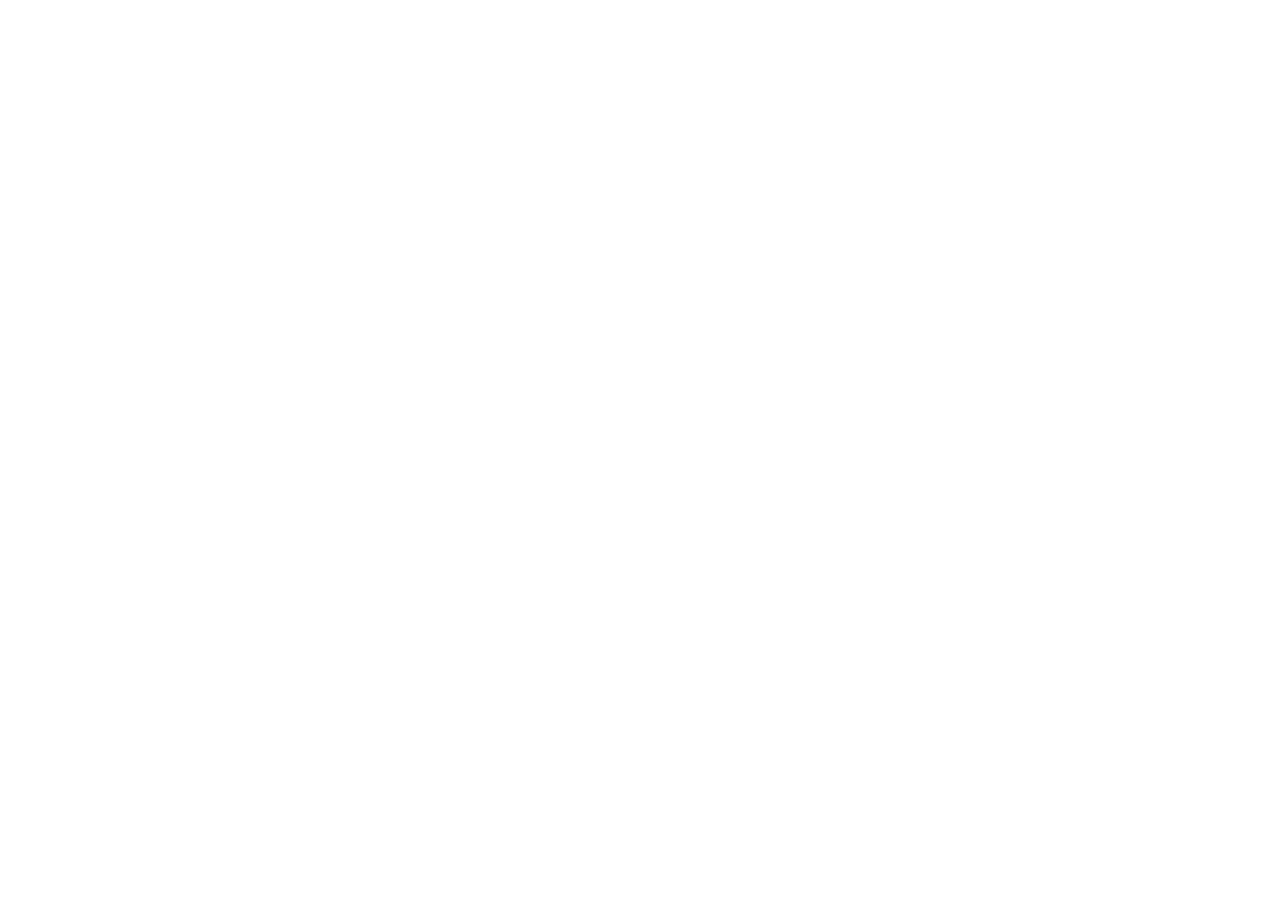
==== nosotros.html @ 4976a58a "update nostros.html" ====
<!DOCTYPE html>
<html lang="es">
<head>
    <meta charset="UTF-8">
    <meta name="viewport" content="width=device-width, initial-scale=1.0">
    <title id="Quienes_somos">Quiénes somos</title>
    <link rel="stylesheet" href="CSS/styleRuta.css">
</head>

</html>
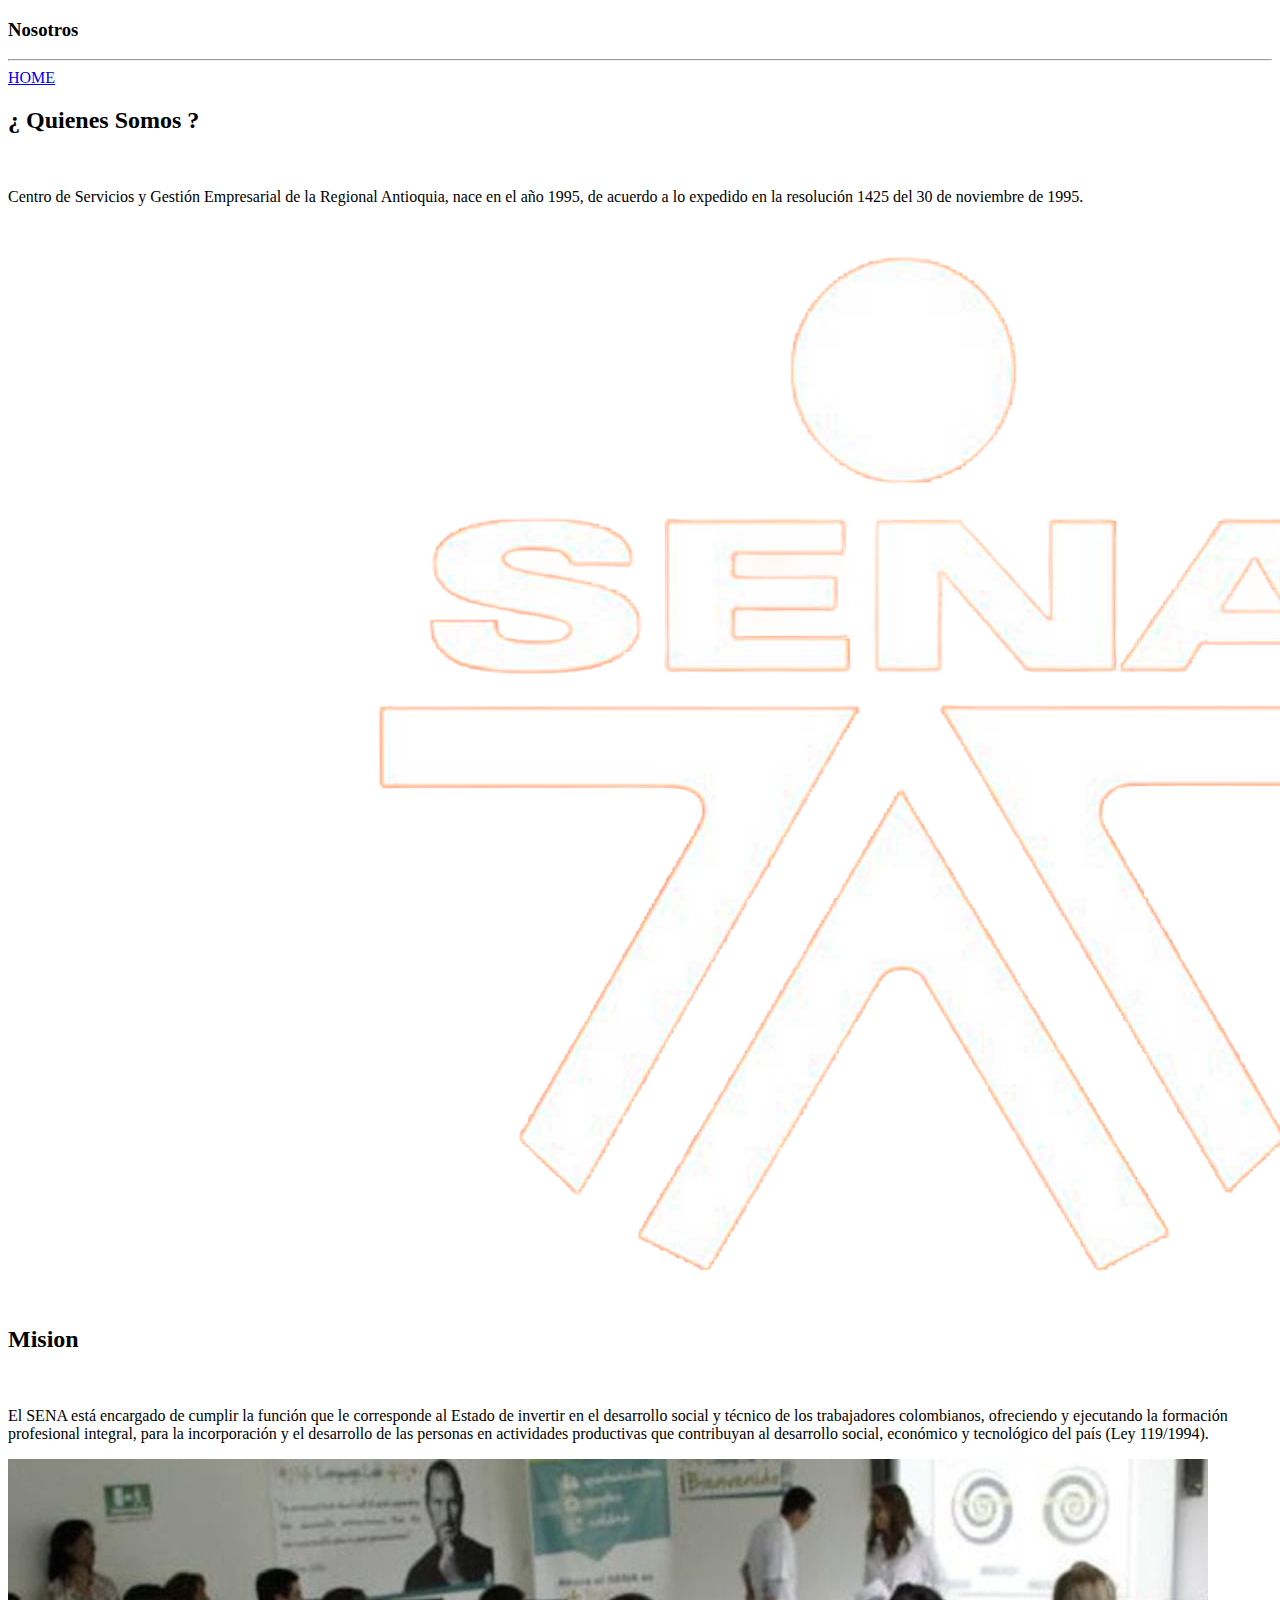
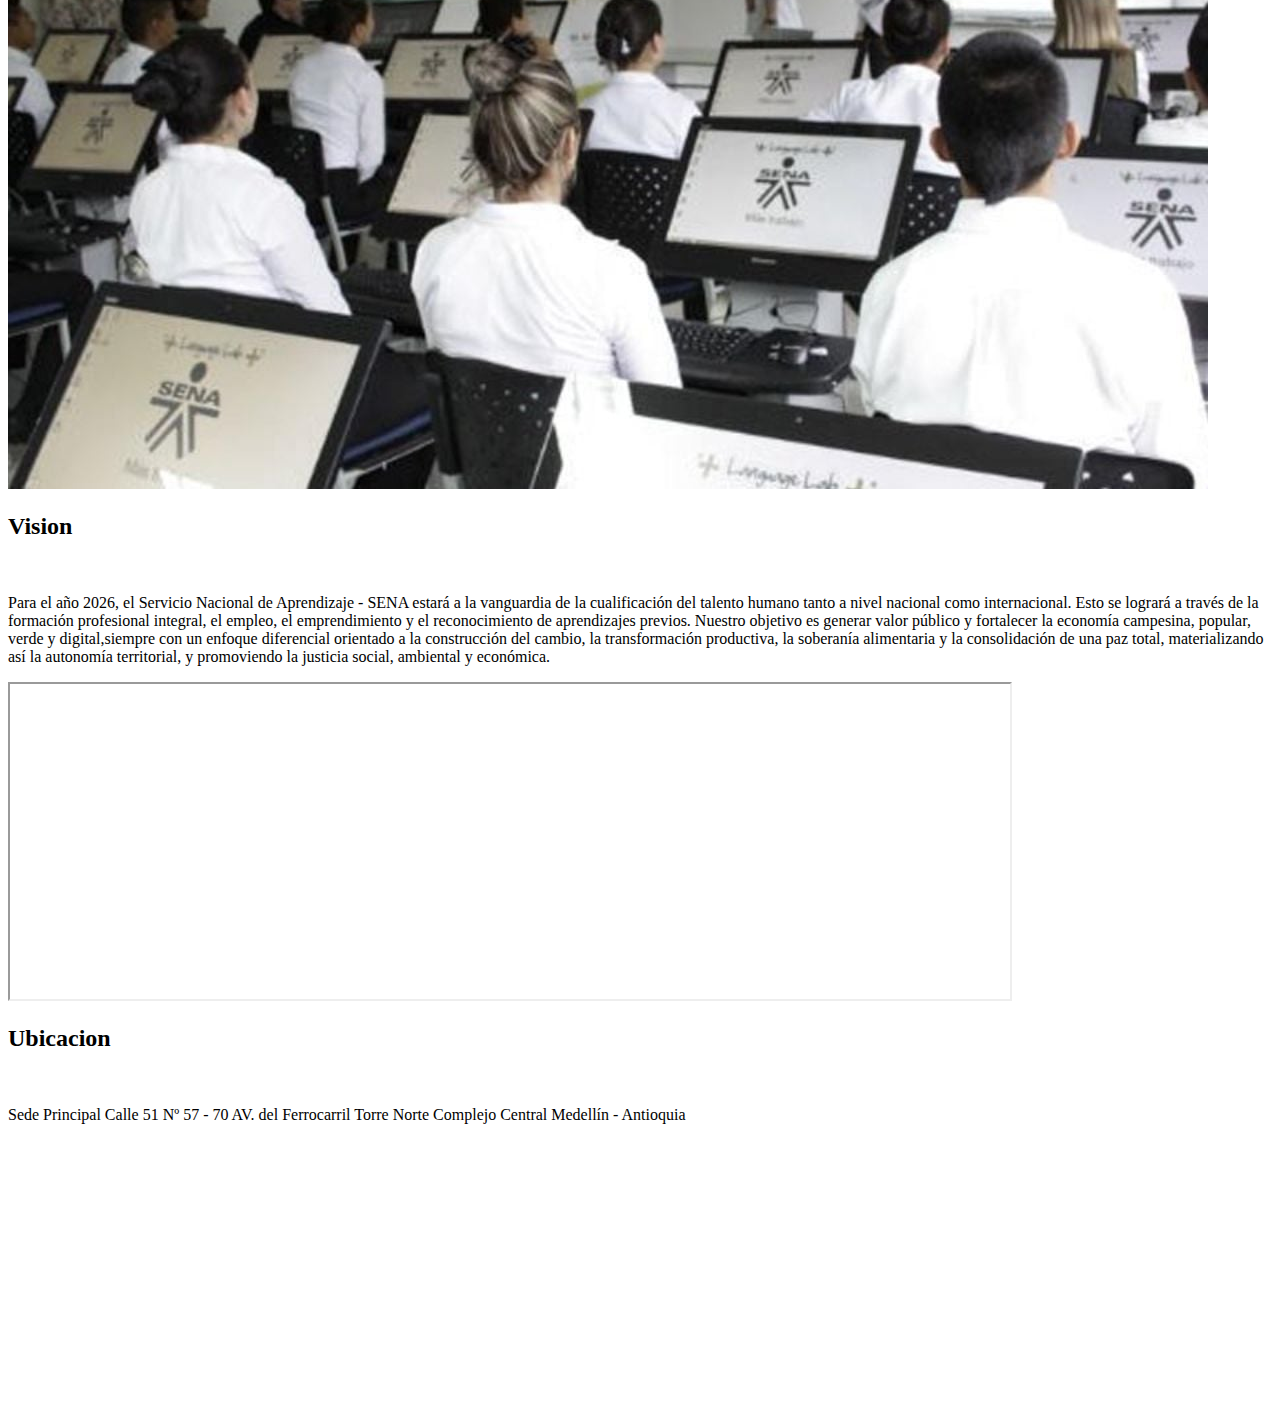
==== commit 757edc29: "update1 nosotros.html" ====
--- a/nosotros.html
+++ b/nosotros.html
@@ -6,5 +6,69 @@
     <title id="Quienes_somos">Quiénes somos</title>
     <link rel="stylesheet" href="CSS/styleRuta.css">
 </head>
-
+<body class="nosotrosbody">
+  <h3 class="nosotros">Nosotros</h3><hr class="raya2">
+  <a class="botonmenu" href="index.html" target="_parent"
+      title="Regresar al inicio">HOME</a>
+  <section class="boxnosotros">
+      <h2 class="titleBoxnosotros">¿ Quienes Somos ?</h2>
+      <br>
+      <p class="txtboxnosotros">Centro de Servicios y Gestión Empresarial
+          de la Regional
+          Antioquia, nace en el año 1995, de acuerdo a lo expedido en la
+          resolución 1425 del 30 de noviembre de 1995.</p>
+      <div class="sen1"><img
+              src="Imagenes/nosotros1.png"
+              alt></div>
+  </section>
+  <section class="boxmision">
+      <h2 class="titleBoxmision">Mision</h2>
+      <br>
+      <p class="txtboxmision">El SENA está encargado de cumplir la función
+          que le corresponde al Estado de invertir en el desarrollo social
+          y técnico de los trabajadores colombianos, ofreciendo y
+          ejecutando la formación profesional integral, para la
+          incorporación y el desarrollo de las personas en actividades
+          productivas que contribuyan al desarrollo social, económico y
+          tecnológico del país (Ley 119/1994).</p>
+      <div class="sen"><img src="Imagenes/nosotros2.jpg" alt></div>
+  </section>
+  <section class="boxvision">
+      <h2 class="titleBoxvision">Vision</h2>
+      <br>
+      <p class="txtboxvision">Para el año 2026, el Servicio Nacional de
+          Aprendizaje - SENA estará a la vanguardia de la cualificación
+          del talento humano tanto a nivel nacional como internacional.
+          Esto se logrará a través de la formación profesional integral,
+          el empleo, el emprendimiento y el reconocimiento de aprendizajes
+          previos. Nuestro objetivo es generar valor público y fortalecer
+          la economía campesina, popular, verde y digital,siempre con un
+          enfoque diferencial orientado a la construcción del cambio, la
+          transformación productiva, la soberanía alimentaria y la
+          consolidación de una paz total, materializando así la autonomía
+          territorial, y promoviendo la justicia social, ambiental y
+          económica.</p>
+  </section>
+  <div class="videoEnfoque">
+      <iframe width="1000" height="315"
+          src="https://www.youtube.com/embed/Vyw7l5ptUrU?si=J0W-dRyd3udkK3uJ"
+          title="YouTube video player"
+          allow="accelerometer; autoplay; clipboard-write; encrypted-media; gyroscope; picture-in-picture; web-share"
+          referrerpolicy="strict-origin-when-cross-origin"
+          allowfullscreen></iframe>
+  </div>
+  <section class="boxubicacion">
+      <h2 class="titleBoxubicacion">Ubicacion</h2>
+      <br>
+      <p class="txtboxubicacion">Sede Principal
+          Calle 51 Nº 57 - 70 AV. del Ferrocarril
+          Torre Norte Complejo Central
+          Medellín - Antioquia</p>
+      <div class="map"><iframe
+              src="https://www.google.com/maps/embed?pb=!1m18!1m12!1m3!1d3966.0639813078437!2d-75.5746813!3d6.2553016!2m3!1f0!2f0!3f0!3m2!1i1024!2i768!4f13.1!3m3!1m2!1s0x8e44290273129325%3A0x6687d0d29c14ce12!2sCentro%20De%20Servicios%20y%20Gesti%C3%B3n%20Empresarial%20-%20Complejo%20Central%20-%20SENA!5e0!3m2!1ses!2sco!4v1740255830556!5m2!1ses!2sco"
+              width="600" height="250" style="border:0;" allowfullscreen
+              loading="lazy"
+              referrerpolicy="no-referrer-when-downgrade"></iframe></div>
+  </section>
+</body>
 </html>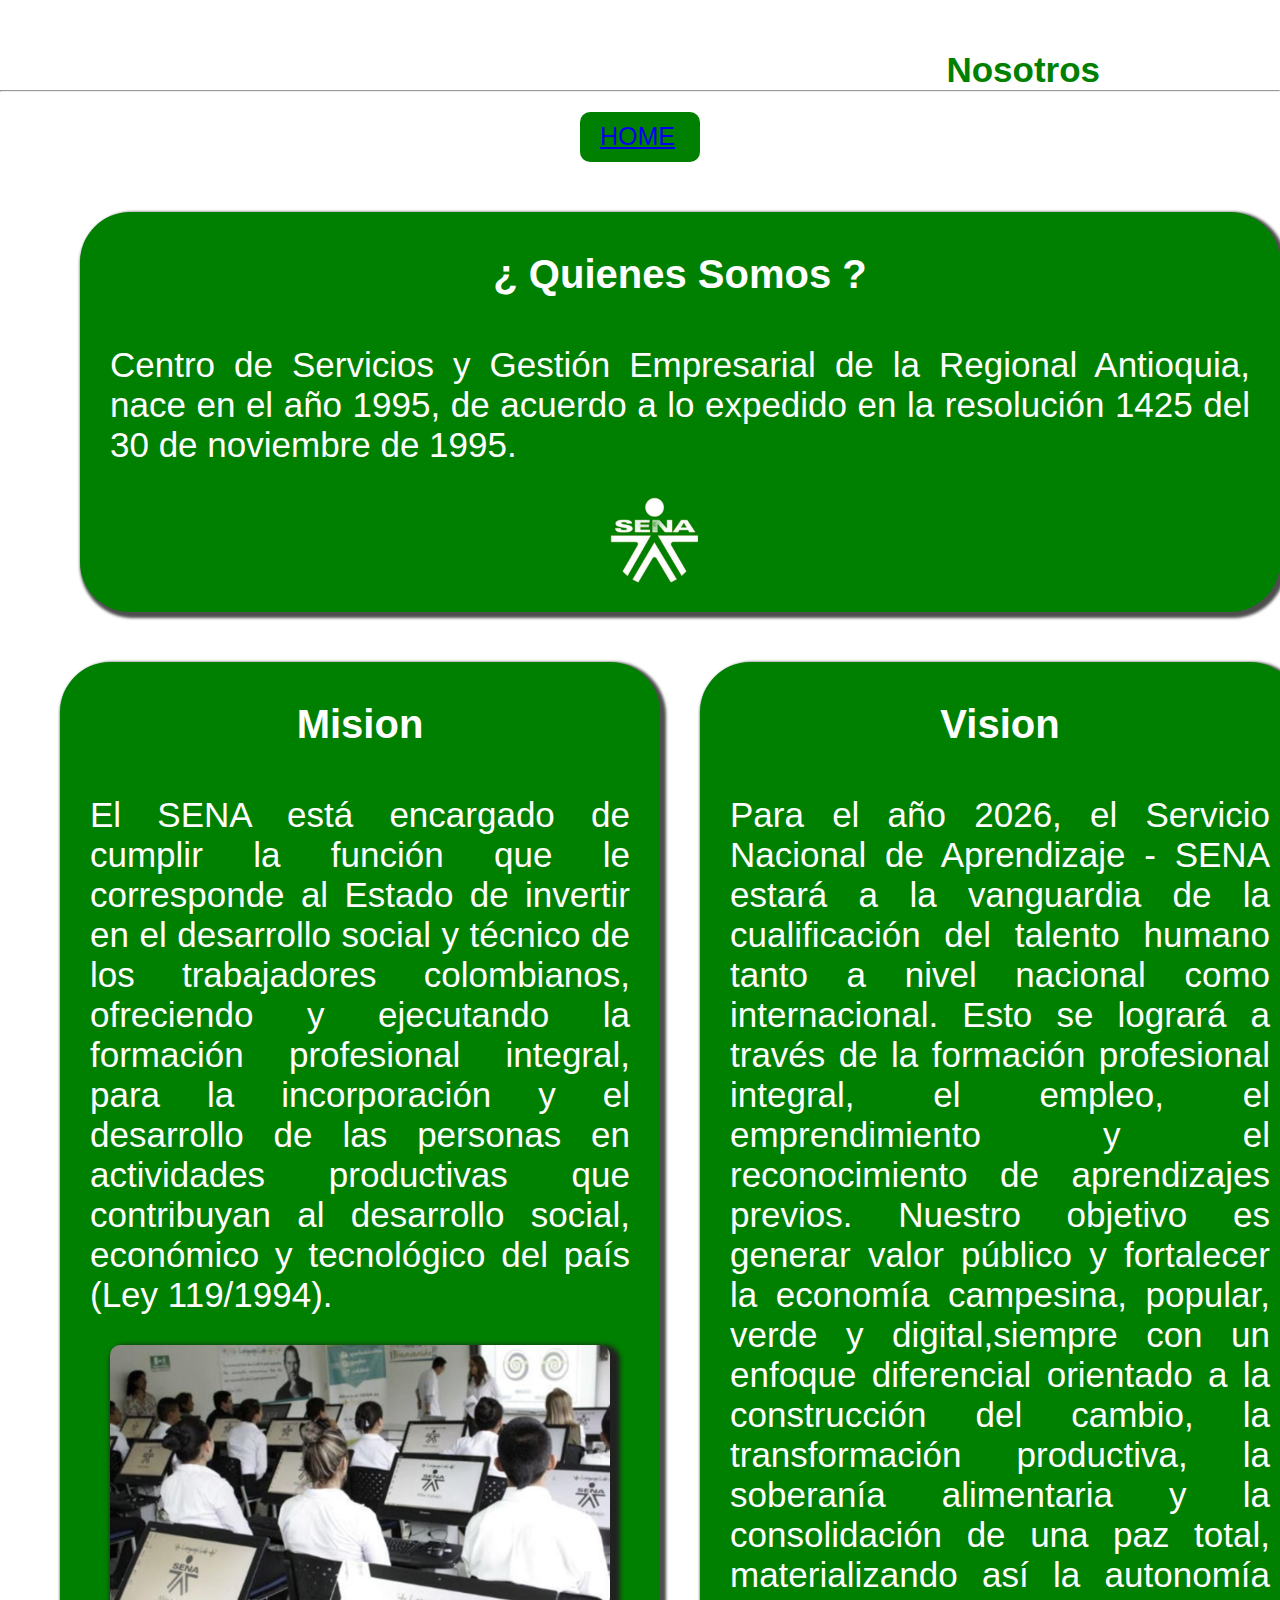
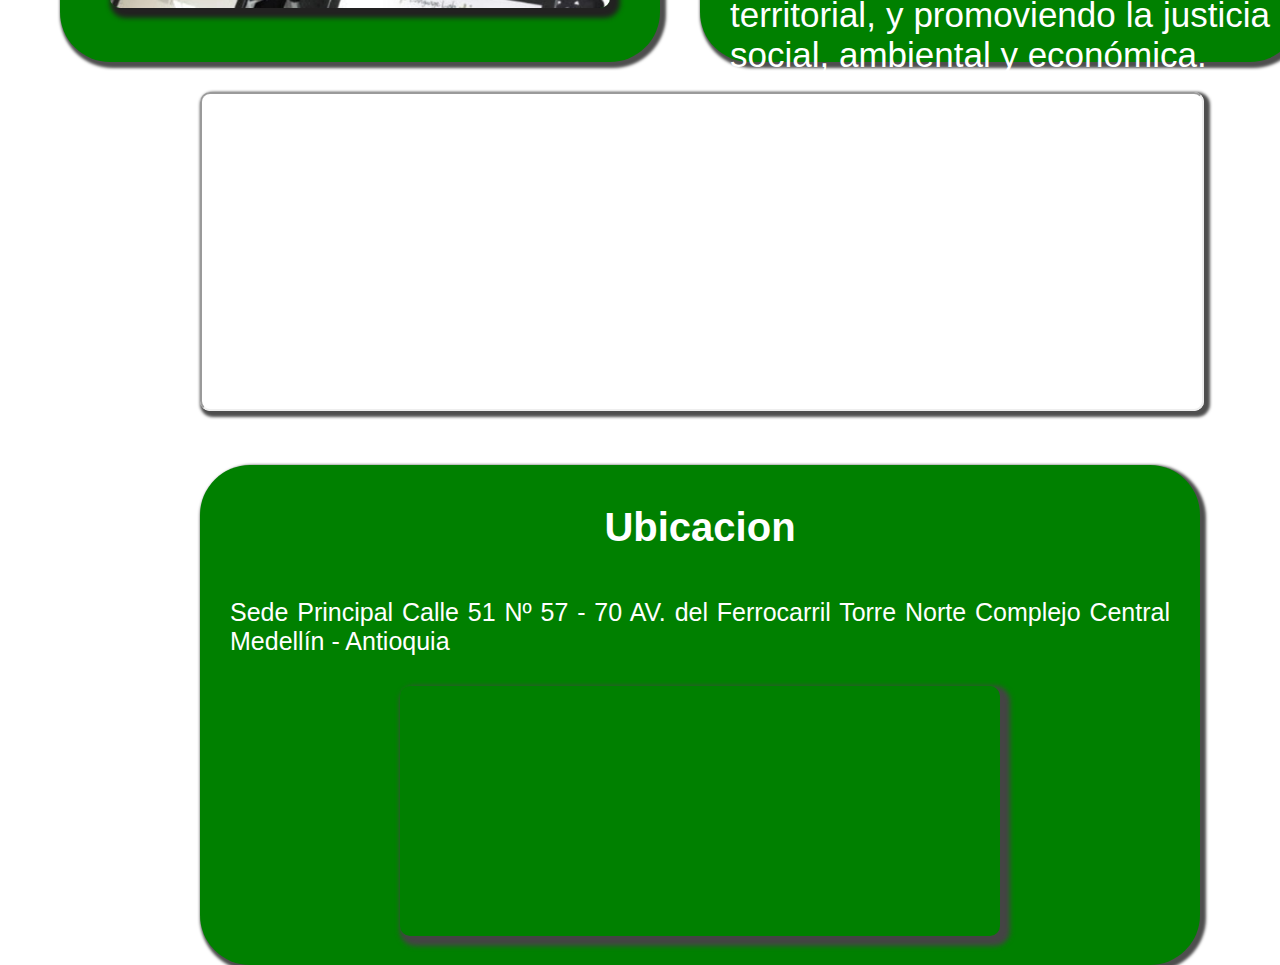
==== commit 5fd85aeb: "cambio de ruta de css" ====
--- a/nosotros.html
+++ b/nosotros.html
@@ -4,7 +4,7 @@
     <meta charset="UTF-8">
     <meta name="viewport" content="width=device-width, initial-scale=1.0">
     <title id="Quienes_somos">Quiénes somos</title>
-    <link rel="stylesheet" href="CSS/styleRuta.css">
+    <link rel="stylesheet" href="CSS/stylecesge.css">
 </head>
 <body class="nosotrosbody">
   <h3 class="nosotros">Nosotros</h3><hr class="raya2">
--- a/CSS/stylecesge.css
+++ b/CSS/stylecesge.css
@@ -0,0 +1,205 @@
+*{margin: 0;
+    padding: 0;
+}
+
+/*  Apertura nosotros para pagina NOSOTROS */
+
+.nosotrosbody{background-color:rgb(255, 255, 255);
+    position: relative;
+
+}
+
+.botonmenu{display: block;
+           width:80px;
+           height: 30px;
+           background-color: green;
+           border-radius: 10px;
+           padding: 10px 20px;
+           display: flex;
+           margin-left: auto;
+           margin-right: auto;
+           margin-top: 20px;
+           font-family: sans-serif; 
+           font-size: 25px;        
+}
+.botonmenu:hover{
+    background-color: orange;
+    box-shadow: 0px 15px 37px #000000; 
+}
+
+.boxnosotros{width: 1200px;
+             height: 400px;
+             background-color: green;
+             margin-top: 50px;
+             margin-left: 80px;
+             border-radius: 50px;
+             box-shadow: 3px 3px 3px 3px #4e4e4e;
+}
+
+.boxnosotros:hover{
+    transform: scale(1.0);
+    box-shadow: 0px 15px 37px #000000;  
+}
+
+.txtboxnosotros{font-family:'Gill Sans', 'Gill Sans MT', Calibri, 'Trebuchet MS', sans-serif;
+              font-size: 35px;
+              color: rgb(255, 255, 255);
+              text-align: justify;
+              margin: 30px;                      
+}
+
+.titleBoxnosotros{font-family:sans-serif;
+                 font-size: 40px;
+                 color:rgb(255, 255, 255);
+                 text-align:center;
+                 padding-top:40px;
+                                
+}
+
+.nosotros{font-family: sans-serif;
+         font-size: 35px;
+         text-align: right;
+         margin-right: 180px;
+         color: green;
+         margin-top: 50px;
+
+}
+.sen1 img{width: 150px;
+    margin-left: 500px;
+
+}
+.boxmision{width: 600px;
+    height: 1000px;
+    background-color: green;
+    margin-top: 50px;
+    margin-left: 60px;
+    border-radius: 50px;
+    box-shadow: 3px 3px 3px 3px #4e4e4e;
+}
+.boxmision:hover{
+    transform: scale(1.0);
+    box-shadow: 0px 15px 37px #000000;  
+}
+
+.txtboxmision{font-family:'Gill Sans', 'Gill Sans MT', Calibri, 'Trebuchet MS', sans-serif;
+              font-size: 35px;
+              color: rgb(255, 255, 255);
+              text-align: justify;
+              margin: 30px;                      
+}
+
+.titleBoxmision{font-family:sans-serif;
+                 font-size: 40px;
+                 color:rgb(255, 255, 255);
+                 text-align:center;
+                 padding-top:40px;
+                                
+}
+
+.mision{font-family: sans-serif;
+         font-size: 35px;
+         text-align: right;
+         margin-right: 180px;
+         color: antiquewhite;
+         margin-top: 50px;
+
+}
+.sen img{width: 500px;
+    margin-left: 50px;
+    border-radius: 10px 10px 10px 10px ;
+    box-shadow: 5px 5px 5px 5px  #222121;
+}
+.boxvision{width: 600px;
+    height: 1000px;
+    background-color: green;
+    margin-top: -1000px;
+    margin-left: 700px;
+    border-radius: 50px;
+    box-shadow: 3px 3px 3px 3px #4e4e4e;
+}
+.boxvision:hover{
+    transform: scale(1.0);
+    box-shadow: 0px 15px 37px #000000;  
+}
+
+.txtboxvision{font-family:'Gill Sans', 'Gill Sans MT', Calibri, 'Trebuchet MS', sans-serif;
+              font-size: 35px;
+              color: rgb(255, 255, 255);
+              text-align: justify;
+              margin: 30px;                      
+}
+
+.titleBoxvision{font-family:sans-serif;
+                 font-size: 40px;
+                 color:rgb(255, 255, 255);
+                 text-align:center;
+                 padding-top:40px;
+                                
+}
+
+.vision{font-family: sans-serif;
+         font-size: 35px;
+         text-align: right;
+         margin-right: 180px;
+         color: antiquewhite;
+         margin-top: 50px;
+
+}
+.boxubicacion{width: 1000px;
+    height: 500px;
+    background-color: green;
+    margin-top: 50px;
+    margin-left: 200px;
+    border-radius: 50px;
+    box-shadow: 3px 3px 3px 3px #4e4e4e;
+}
+
+.boxubicacion:hover{
+transform: scale(1.0);
+box-shadow: 0px 15px 37px #000000;  
+}
+
+.txtboxubicacion{font-family:'Gill Sans', 'Gill Sans MT', Calibri, 'Trebuchet MS', sans-serif;
+     font-size: 25px;
+     color: rgb(255, 255, 255);
+     text-align: justify;
+     margin: 30px;                      
+}
+
+.titleBoxubicacion{font-family:sans-serif;
+        font-size: 40px;
+        color:rgb(255, 255, 255);
+        text-align:center;
+        padding-top:40px;
+                       
+}
+
+.map{
+   margin-left: 200px;
+}
+.map iframe{
+    border-radius: 10px 10px 10px 10px;
+    box-shadow:  5px 5px 5px 5px rgb(68, 68, 68);
+}
+.videoEnfoque{border-radius: 30px;
+            margin-top: 30px;
+            margin-left: 200px;
+}
+.videoEnfoque iframe{
+    border-radius: 10px 10px 10px 10px;
+    box-shadow: 3px 3px 3px 3px #4e4e4e;
+}
+
+.videoEnfoque iframe:hover{
+    transform: scale(1.0);
+    box-shadow: 0px 15px 37px #000000;  
+}
+.pieVideoEnfoque{color: aliceblue;
+                 margin-bottom: 50px;
+                 font-size: 20px;
+                
+}
+
+/* cierre estilo de pagina Nostros */
+
+/* ------------------------------------------------------------------------------- */
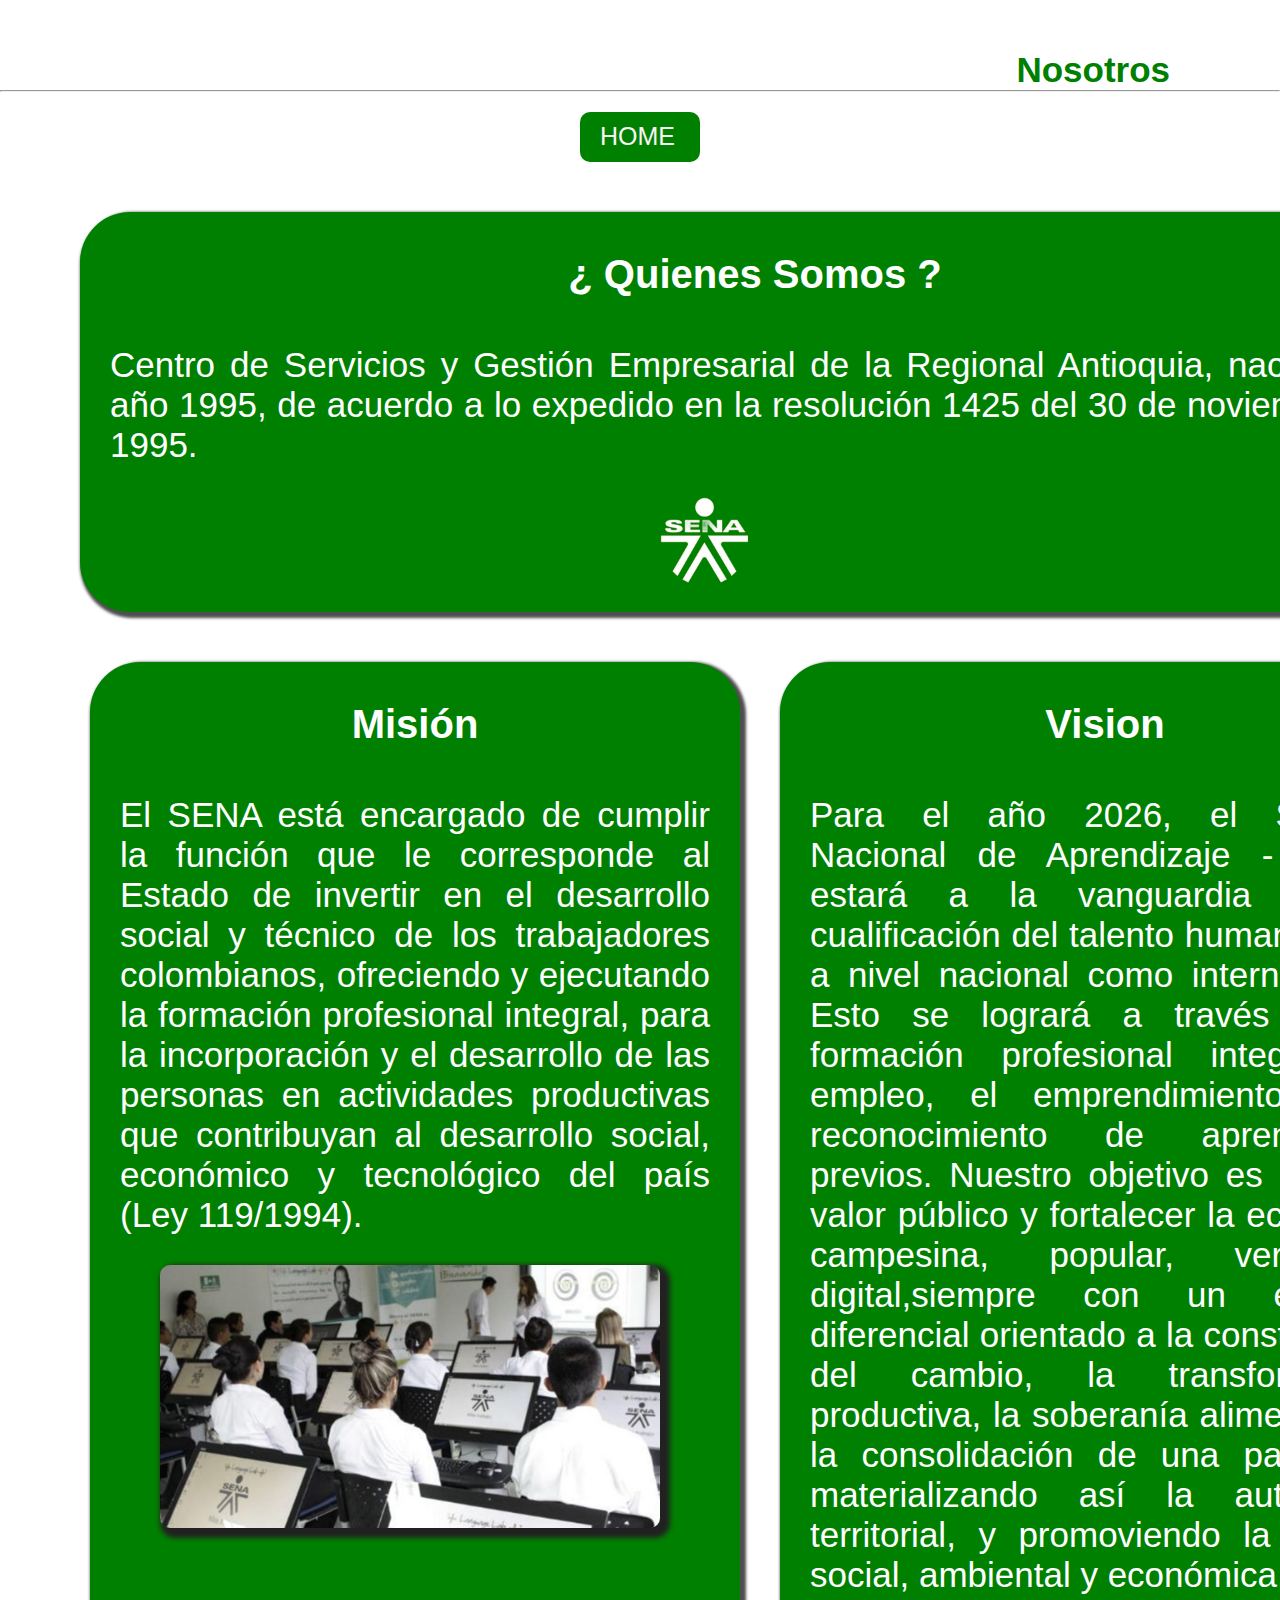
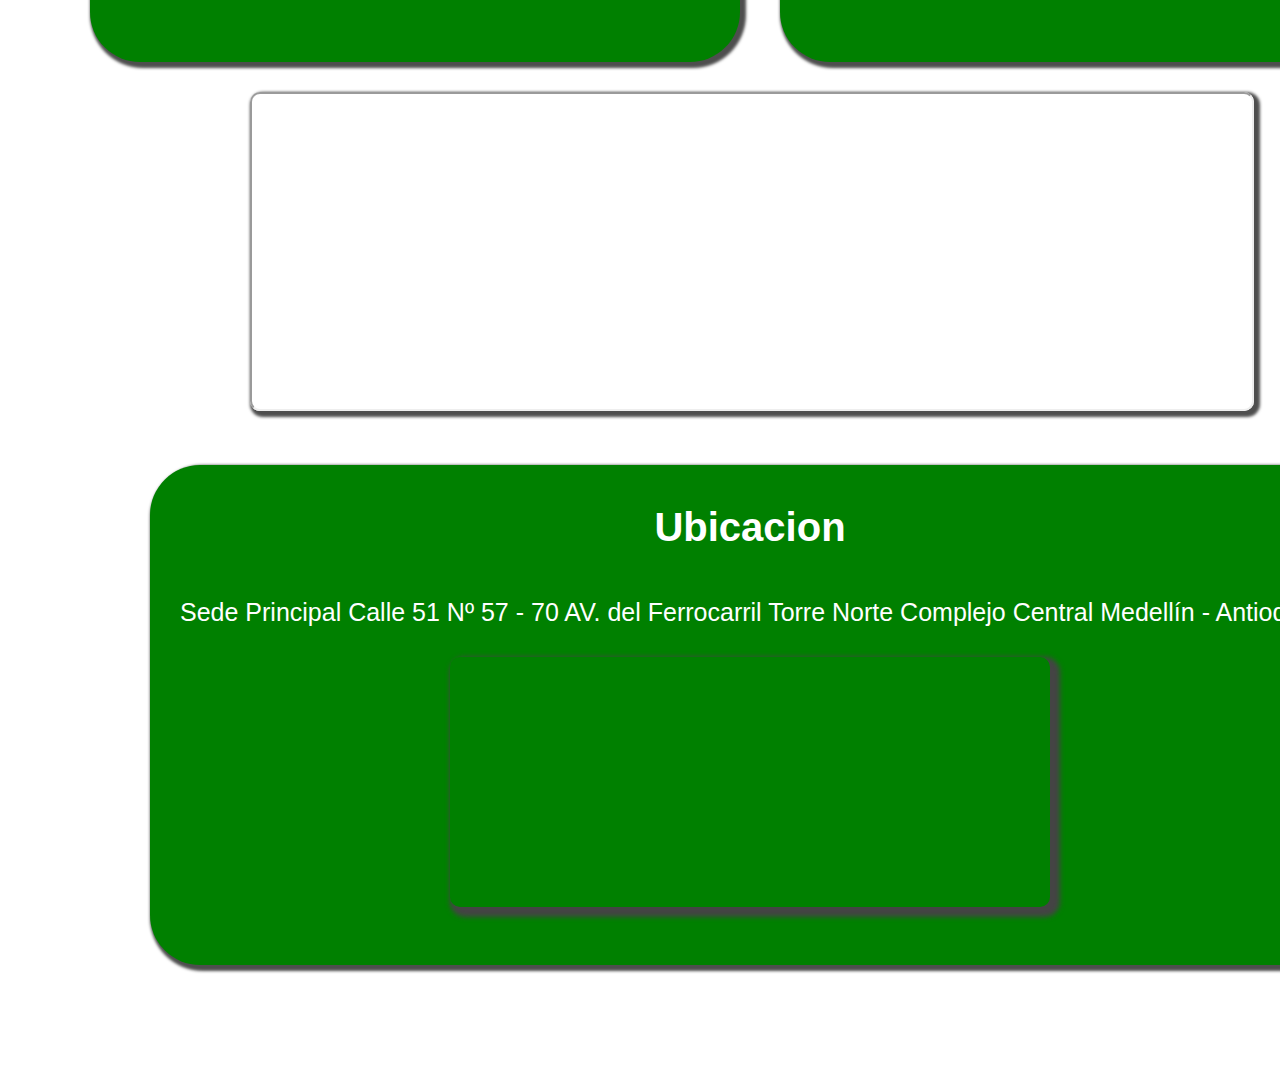
==== commit 2beae3af: "update ortografia" ====
--- a/nosotros.html
+++ b/nosotros.html
@@ -22,7 +22,7 @@
               alt></div>
   </section>
   <section class="boxmision">
-      <h2 class="titleBoxmision">Mision</h2>
+      <h2 class="titleBoxmision">Misión</h2>
       <br>
       <p class="txtboxmision">El SENA está encargado de cumplir la función
           que le corresponde al Estado de invertir en el desarrollo social
--- a/CSS/stylecesge.css
+++ b/CSS/stylecesge.css
@@ -1,6 +1,202 @@
 *{margin: 0;
     padding: 0;
 }
+
+
+/* apertura estilo para index */
+
+.barco{margin-left: 20px;
+
+}
+
+.socialNav{margin-left:200px;
+    position: relative;                        
+}
+
+.ilSocial{width:350px;
+}
+
+.navegadorSocial{margin: 0px 25px;
+}
+
+i:hover{
+    transform: scale(1.2);   
+}
+
+.indexnavsocial{margin-left: 30px;
+}
+
+.pieSocialNav{color: rgb(0, 0, 0);
+              font-family: sans-serif;
+              font-size: 20px;
+              margin-top: 20px;
+              text-align: center;
+
+}
+
+.bodyIndex{background-image: url(2149901782.jpg);
+           background-repeat: no-repeat;
+           background-size: cover;
+}
+
+.bannerindex{width: 100%;
+             height: 250px;
+             background-color: #ffffff;
+             box-shadow: 5px 5px 5px 5px  #474747;
+             display: flex;   
+}
+
+.titulos{margin-top: 80px;
+        position: relative;
+        margin-left: 50px;
+
+}
+
+.title{font-family: sans-serif;
+       color: rgb(0, 0, 0);
+       font-size: 50px;
+}
+
+.Slogan{color: rgb(6, 166, 81);
+       font-size: 35px;
+}
+
+ul{display: flex;
+   list-style: none;
+   justify-content: center;
+   margin-left: -30px;
+   margin-top: 30px;
+      
+}
+
+a{text-decoration: none;
+  font-family: sans-serif;
+  font-size: 25px;
+  color: rgb(255, 255, 255);
+
+}
+
+.liIndex{width:370px;
+   height:50px;
+   border-radius:15px;
+   background-color: #00850b;
+   padding-top:20px;
+   text-align: center;
+   margin-left: 20px;   
+}
+
+.liIndex:hover{
+    transform: scale(1.1);
+    background-color: #c76714;   
+}
+
+.bloque1{position: relative;
+        display: flex;
+
+}
+
+h6{text-align: center;
+    margin: 20px;
+
+}
+
+.novedad1{font-family: sans-serif;
+          font-size: 19px;
+          margin: 30px;
+
+}
+
+.junta{margin-left: 140px;
+       margin-top: 30px;
+       border-radius: 20px;
+}
+
+.contIndex1{margin-top: 60px;
+    background-color:#00850b;
+    color:white;
+    margin-left: 50px;
+    width:680px;
+    height: 850px;
+    font-family: sans-serif;
+    padding-top: 40px;
+    padding-bottom: 40px;
+    font-size: 35px;
+    border-radius: 20px 20px 0px 0px;
+}
+
+.contIndex1:hover{
+    transform: scale(1.0);
+    box-shadow: 0px 15px 37px #545454;  
+}
+
+.bloque2{position: relative;
+         display: flex;
+}
+
+.contIndex{margin-top: 60px;
+           background-color:#00850b;
+           color:white;
+           margin: 50px;
+           height: 510px;
+           font-family: sans-serif;
+           padding-top: 40px;
+           padding-bottom: 40px;
+           font-size: 35px;
+           border-radius: 20px 20px 0px 0px ;
+           display: flex;
+}
+
+.contIndex:hover{
+    transform: scale(1.0);
+    box-shadow: 0px 15px 37px #545454;  
+}
+
+.titleIntro{text-align: center;
+}
+
+.imgpasantias{margin: 15px;
+
+}
+
+.imgpasantias:hover{ transform: scale(1.1);
+    
+}
+
+.titleIntro2{text-align: center;
+            font-family: sans-serif;
+            background-color: #ffffff;
+            color: #00850b;
+}
+
+h5{text-align: center;}
+
+.vocerosMeet{margin-left: 40px;
+
+}
+
+.textIntro{text-align: justify;
+          margin: 30px;
+          font-size: 22px;
+
+}
+
+footer{width: 100%;
+    height: 120px;
+    background-color: #000203;
+    color: white;
+    padding-top: 50px;
+    padding-bottom: 20px;
+    margin-bottom: 40px;
+
+}
+
+.textFoot{font-family: sans-serif;
+    font-size: 20px;
+    margin-left: 200px;
+    
+}
+
+
 
 /*  Apertura nosotros para pagina NOSOTROS */
 
@@ -19,15 +215,18 @@
            margin-left: auto;
            margin-right: auto;
            margin-top: 20px;
-           font-family: sans-serif; 
-           font-size: 25px;        
+           font-family:sans-serif; 
+           font-size: 25px;
+           text-decoration: none;  
+           color: #f9f4f4; 
+               
 }
 .botonmenu:hover{
-    background-color: orange;
+    background-color: rgb(203, 135, 9);
     box-shadow: 0px 15px 37px #000000; 
 }
 
-.boxnosotros{width: 1200px;
+.boxnosotros{width:1350px;
              height: 400px;
              background-color: green;
              margin-top: 50px;
@@ -59,20 +258,20 @@
 .nosotros{font-family: sans-serif;
          font-size: 35px;
          text-align: right;
-         margin-right: 180px;
+         margin-right: 110px;
          color: green;
          margin-top: 50px;
 
 }
 .sen1 img{width: 150px;
-    margin-left: 500px;
-
-}
-.boxmision{width: 600px;
+    margin-left: 550px;
+
+}
+.boxmision{width: 650px;
     height: 1000px;
     background-color: green;
     margin-top: 50px;
-    margin-left: 60px;
+    margin-left: 90px;
     border-radius: 50px;
     box-shadow: 3px 3px 3px 3px #4e4e4e;
 }
@@ -105,15 +304,15 @@
 
 }
 .sen img{width: 500px;
-    margin-left: 50px;
+    margin-left: 70px;
     border-radius: 10px 10px 10px 10px ;
     box-shadow: 5px 5px 5px 5px  #222121;
 }
-.boxvision{width: 600px;
+.boxvision{width: 650px;
     height: 1000px;
     background-color: green;
     margin-top: -1000px;
-    margin-left: 700px;
+    margin-left: 780px;
     border-radius: 50px;
     box-shadow: 3px 3px 3px 3px #4e4e4e;
 }
@@ -145,13 +344,14 @@
          margin-top: 50px;
 
 }
-.boxubicacion{width: 1000px;
+.boxubicacion{width: 1200px;
     height: 500px;
     background-color: green;
     margin-top: 50px;
-    margin-left: 200px;
+    margin-left: 150px;
     border-radius: 50px;
     box-shadow: 3px 3px 3px 3px #4e4e4e;
+    margin-bottom: 100px;
 }
 
 .boxubicacion:hover{
@@ -175,7 +375,7 @@
 }
 
 .map{
-   margin-left: 200px;
+   margin-left: 300px;
 }
 .map iframe{
     border-radius: 10px 10px 10px 10px;
@@ -183,11 +383,13 @@
 }
 .videoEnfoque{border-radius: 30px;
             margin-top: 30px;
-            margin-left: 200px;
+            margin-left: 250px;
 }
 .videoEnfoque iframe{
     border-radius: 10px 10px 10px 10px;
     box-shadow: 3px 3px 3px 3px #4e4e4e;
+    
+    
 }
 
 .videoEnfoque iframe:hover{
@@ -202,4 +404,4 @@
 
 /* cierre estilo de pagina Nostros */
 
-/* ------------------------------------------------------------------------------- */
+
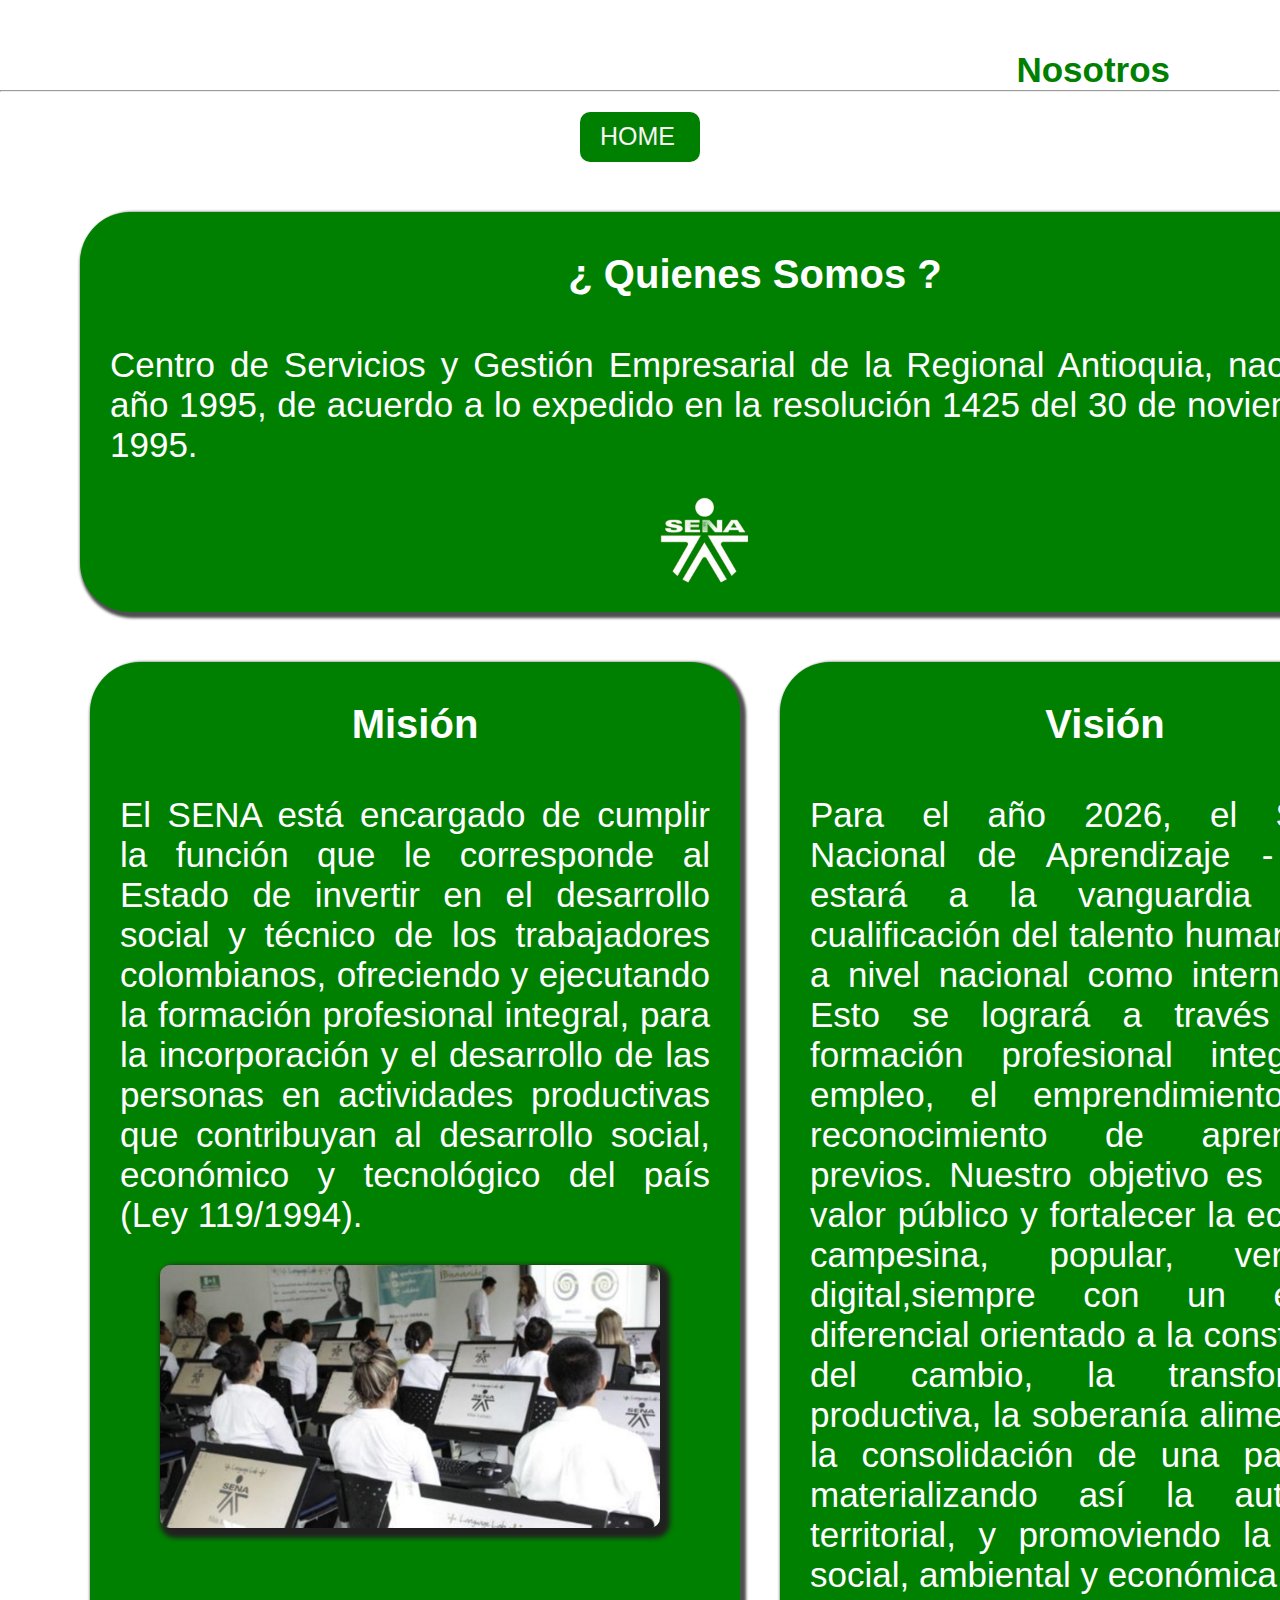
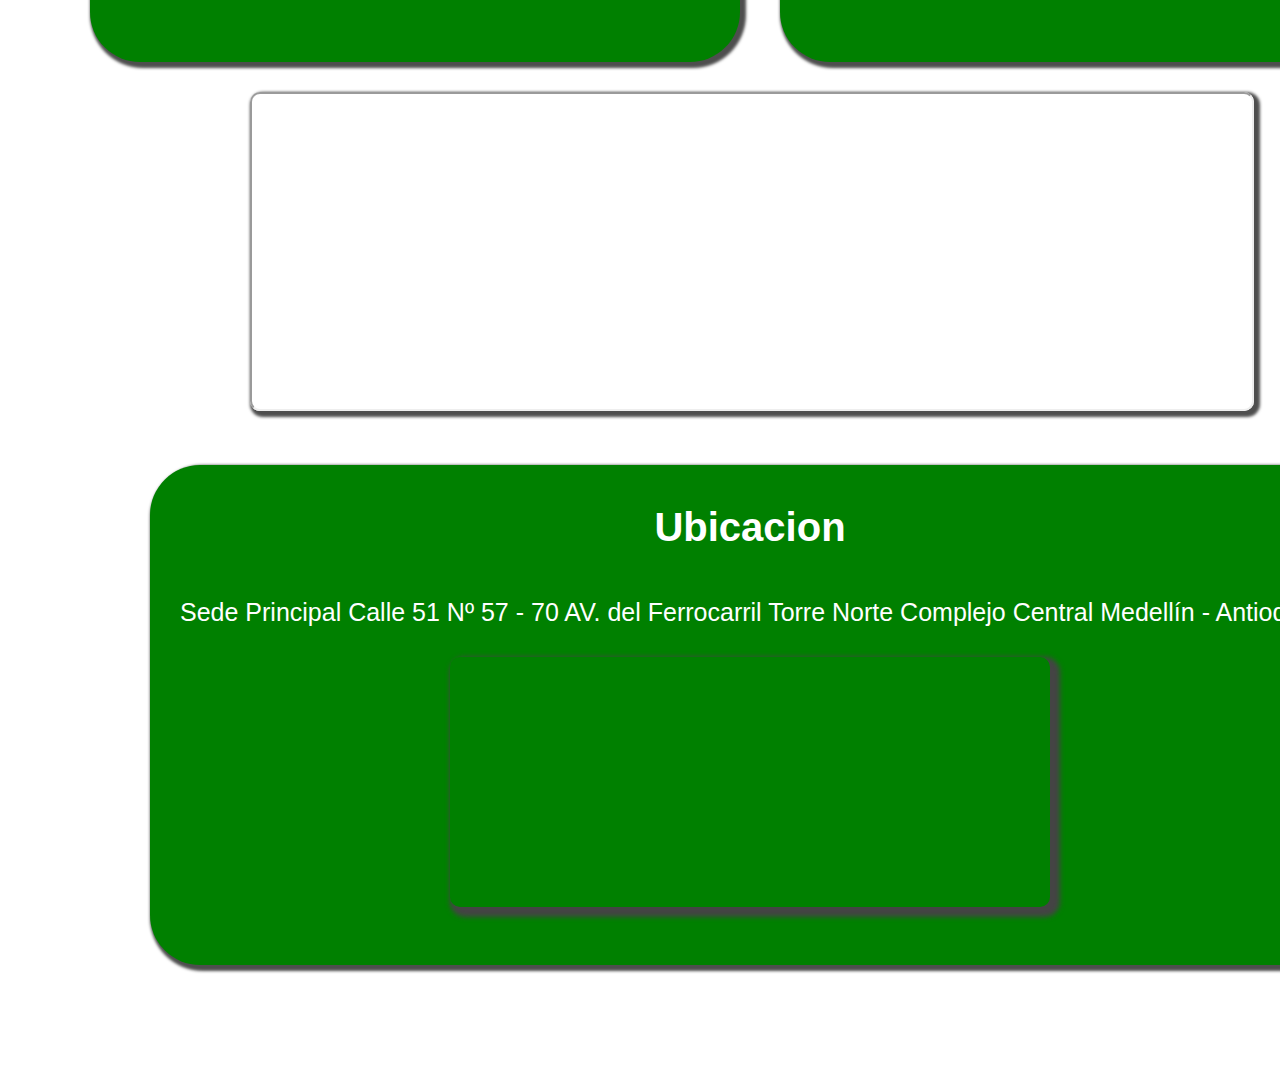
==== commit 95a03630: "update vision" ====
--- a/nosotros.html
+++ b/nosotros.html
@@ -34,7 +34,7 @@
       <div class="sen"><img src="Imagenes/nosotros2.jpg" alt></div>
   </section>
   <section class="boxvision">
-      <h2 class="titleBoxvision">Vision</h2>
+      <h2 class="titleBoxvision">Visión</h2>
       <br>
       <p class="txtboxvision">Para el año 2026, el Servicio Nacional de
           Aprendizaje - SENA estará a la vanguardia de la cualificación
--- a/CSS/stylecesge.css
+++ b/CSS/stylecesge.css
@@ -1,202 +1,6 @@
 *{margin: 0;
     padding: 0;
 }
-
-
-/* apertura estilo para index */
-
-.barco{margin-left: 20px;
-
-}
-
-.socialNav{margin-left:200px;
-    position: relative;                        
-}
-
-.ilSocial{width:350px;
-}
-
-.navegadorSocial{margin: 0px 25px;
-}
-
-i:hover{
-    transform: scale(1.2);   
-}
-
-.indexnavsocial{margin-left: 30px;
-}
-
-.pieSocialNav{color: rgb(0, 0, 0);
-              font-family: sans-serif;
-              font-size: 20px;
-              margin-top: 20px;
-              text-align: center;
-
-}
-
-.bodyIndex{background-image: url(2149901782.jpg);
-           background-repeat: no-repeat;
-           background-size: cover;
-}
-
-.bannerindex{width: 100%;
-             height: 250px;
-             background-color: #ffffff;
-             box-shadow: 5px 5px 5px 5px  #474747;
-             display: flex;   
-}
-
-.titulos{margin-top: 80px;
-        position: relative;
-        margin-left: 50px;
-
-}
-
-.title{font-family: sans-serif;
-       color: rgb(0, 0, 0);
-       font-size: 50px;
-}
-
-.Slogan{color: rgb(6, 166, 81);
-       font-size: 35px;
-}
-
-ul{display: flex;
-   list-style: none;
-   justify-content: center;
-   margin-left: -30px;
-   margin-top: 30px;
-      
-}
-
-a{text-decoration: none;
-  font-family: sans-serif;
-  font-size: 25px;
-  color: rgb(255, 255, 255);
-
-}
-
-.liIndex{width:370px;
-   height:50px;
-   border-radius:15px;
-   background-color: #00850b;
-   padding-top:20px;
-   text-align: center;
-   margin-left: 20px;   
-}
-
-.liIndex:hover{
-    transform: scale(1.1);
-    background-color: #c76714;   
-}
-
-.bloque1{position: relative;
-        display: flex;
-
-}
-
-h6{text-align: center;
-    margin: 20px;
-
-}
-
-.novedad1{font-family: sans-serif;
-          font-size: 19px;
-          margin: 30px;
-
-}
-
-.junta{margin-left: 140px;
-       margin-top: 30px;
-       border-radius: 20px;
-}
-
-.contIndex1{margin-top: 60px;
-    background-color:#00850b;
-    color:white;
-    margin-left: 50px;
-    width:680px;
-    height: 850px;
-    font-family: sans-serif;
-    padding-top: 40px;
-    padding-bottom: 40px;
-    font-size: 35px;
-    border-radius: 20px 20px 0px 0px;
-}
-
-.contIndex1:hover{
-    transform: scale(1.0);
-    box-shadow: 0px 15px 37px #545454;  
-}
-
-.bloque2{position: relative;
-         display: flex;
-}
-
-.contIndex{margin-top: 60px;
-           background-color:#00850b;
-           color:white;
-           margin: 50px;
-           height: 510px;
-           font-family: sans-serif;
-           padding-top: 40px;
-           padding-bottom: 40px;
-           font-size: 35px;
-           border-radius: 20px 20px 0px 0px ;
-           display: flex;
-}
-
-.contIndex:hover{
-    transform: scale(1.0);
-    box-shadow: 0px 15px 37px #545454;  
-}
-
-.titleIntro{text-align: center;
-}
-
-.imgpasantias{margin: 15px;
-
-}
-
-.imgpasantias:hover{ transform: scale(1.1);
-    
-}
-
-.titleIntro2{text-align: center;
-            font-family: sans-serif;
-            background-color: #ffffff;
-            color: #00850b;
-}
-
-h5{text-align: center;}
-
-.vocerosMeet{margin-left: 40px;
-
-}
-
-.textIntro{text-align: justify;
-          margin: 30px;
-          font-size: 22px;
-
-}
-
-footer{width: 100%;
-    height: 120px;
-    background-color: #000203;
-    color: white;
-    padding-top: 50px;
-    padding-bottom: 20px;
-    margin-bottom: 40px;
-
-}
-
-.textFoot{font-family: sans-serif;
-    font-size: 20px;
-    margin-left: 200px;
-    
-}
-
-
 
 /*  Apertura nosotros para pagina NOSOTROS */
 
@@ -404,4 +208,4 @@
 
 /* cierre estilo de pagina Nostros */
 
-
+/* ------------------------------------------------------------------------------- */
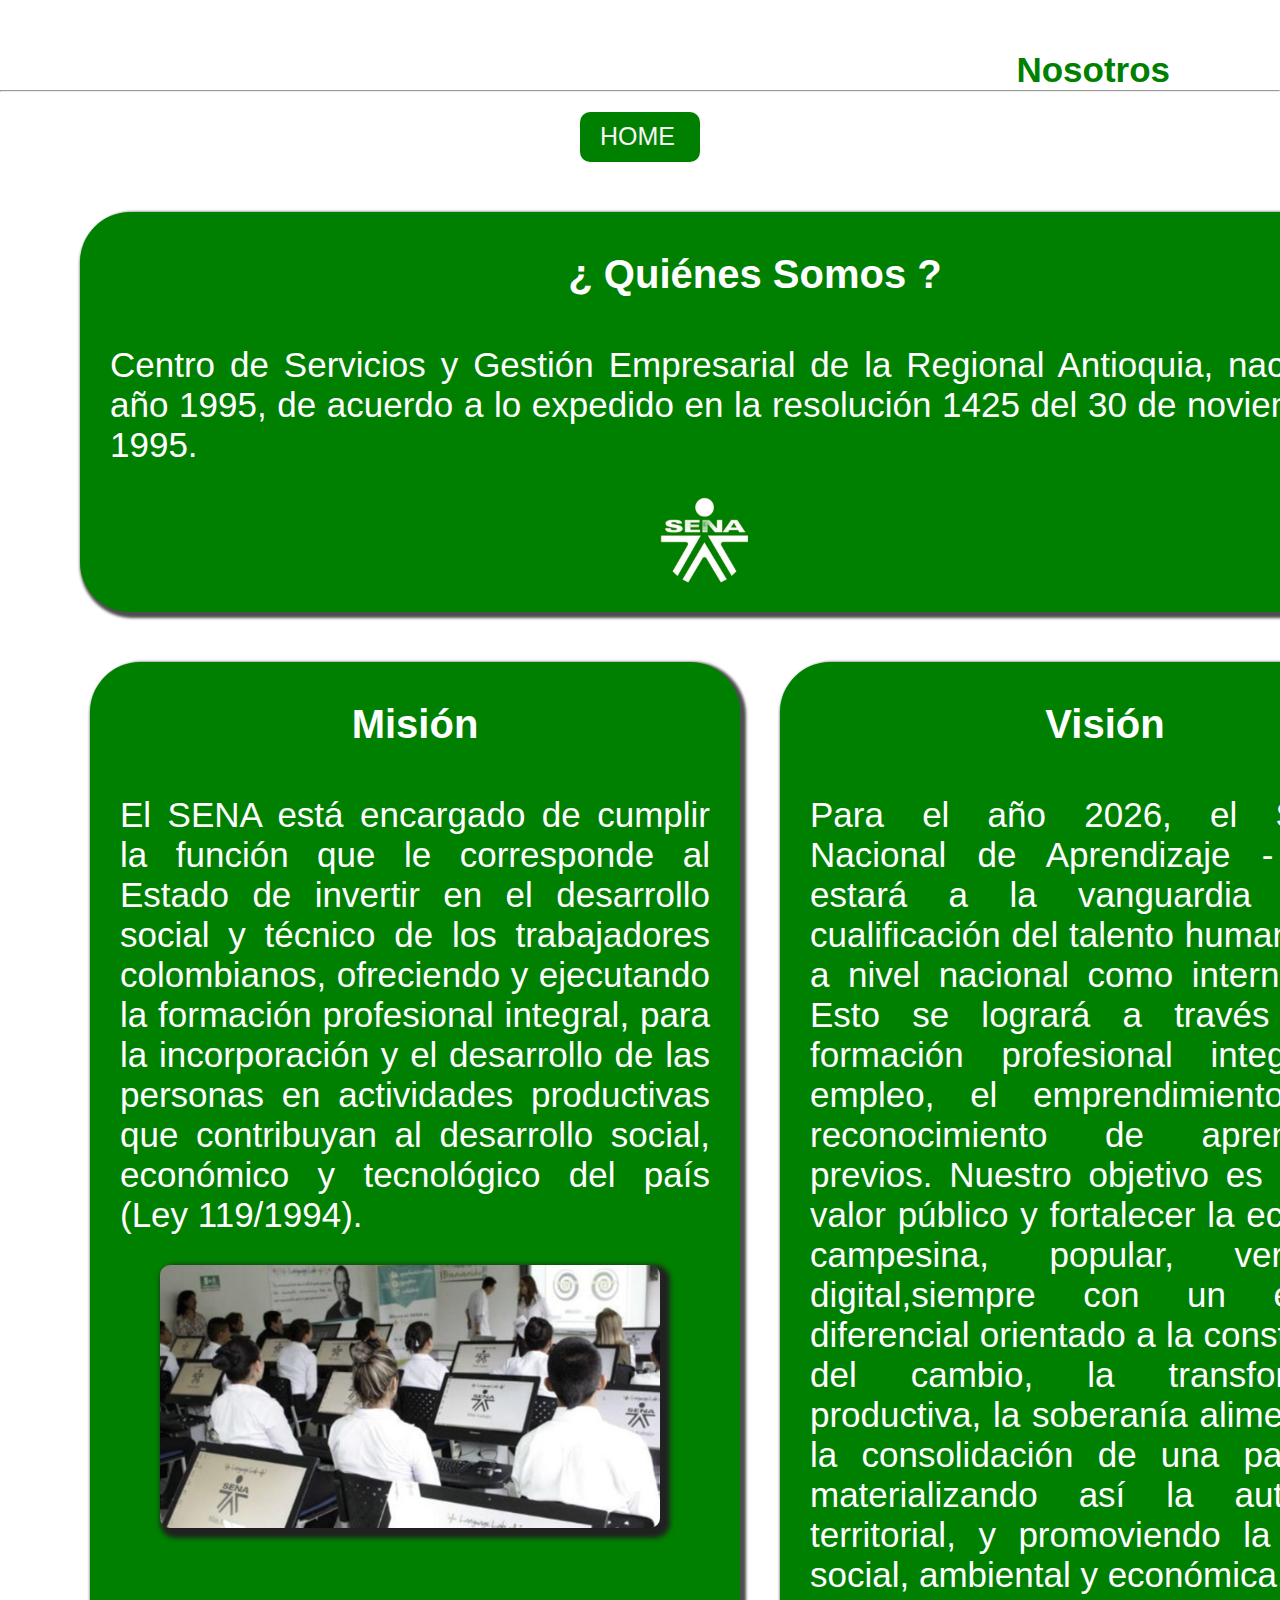
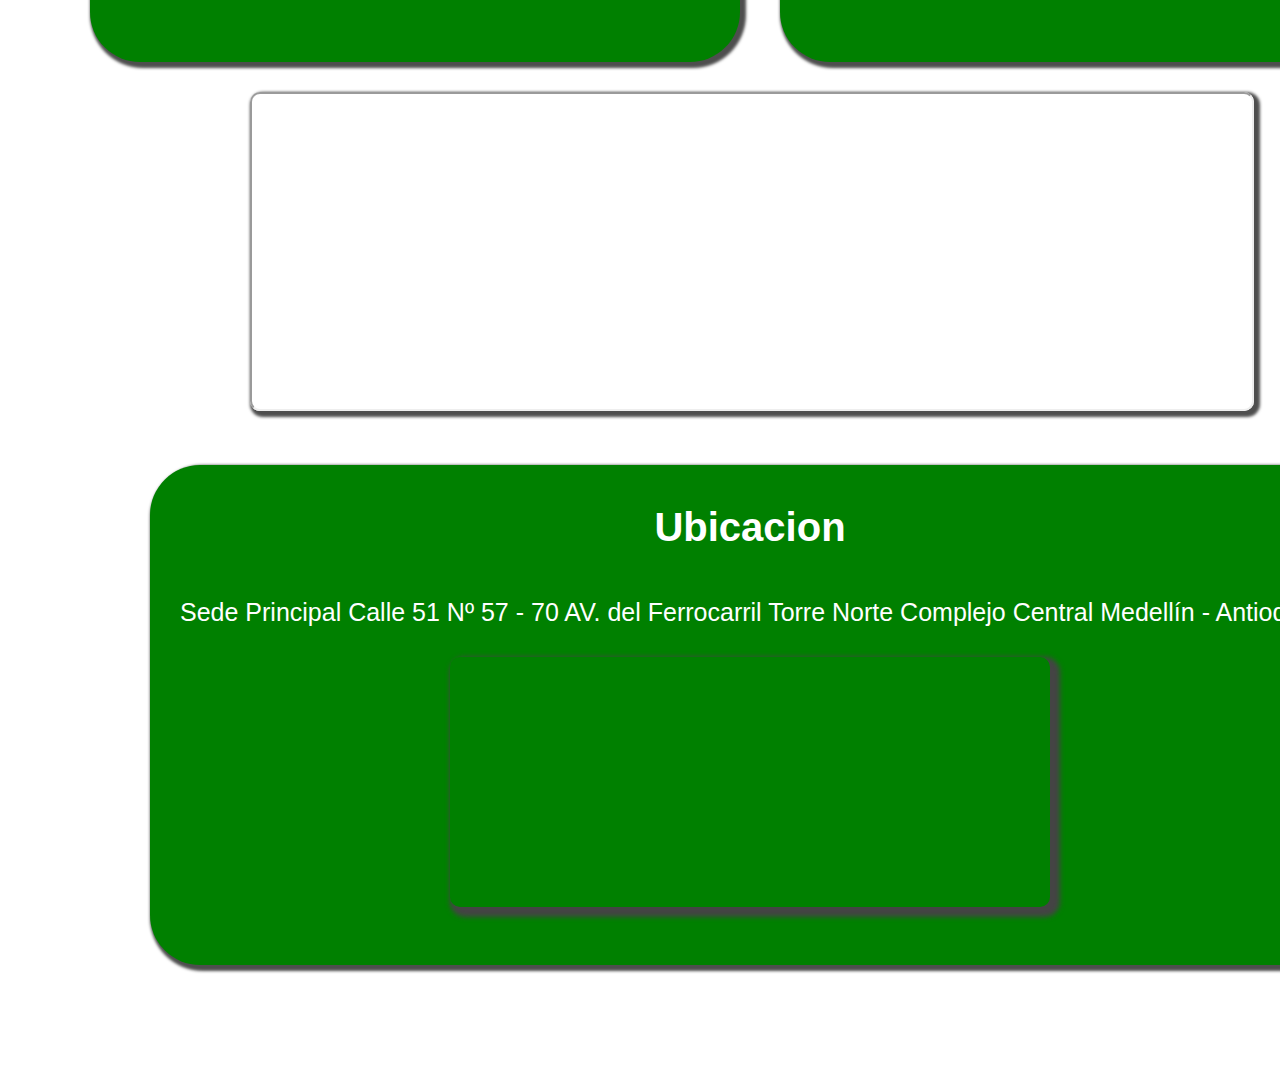
==== commit 1164535c: "ortografia quienes" ====
--- a/nosotros.html
+++ b/nosotros.html
@@ -11,7 +11,7 @@
   <a class="botonmenu" href="index.html" target="_parent"
       title="Regresar al inicio">HOME</a>
   <section class="boxnosotros">
-      <h2 class="titleBoxnosotros">¿ Quienes Somos ?</h2>
+      <h2 class="titleBoxnosotros">¿ Quiénes Somos ?</h2>
       <br>
       <p class="txtboxnosotros">Centro de Servicios y Gestión Empresarial
           de la Regional
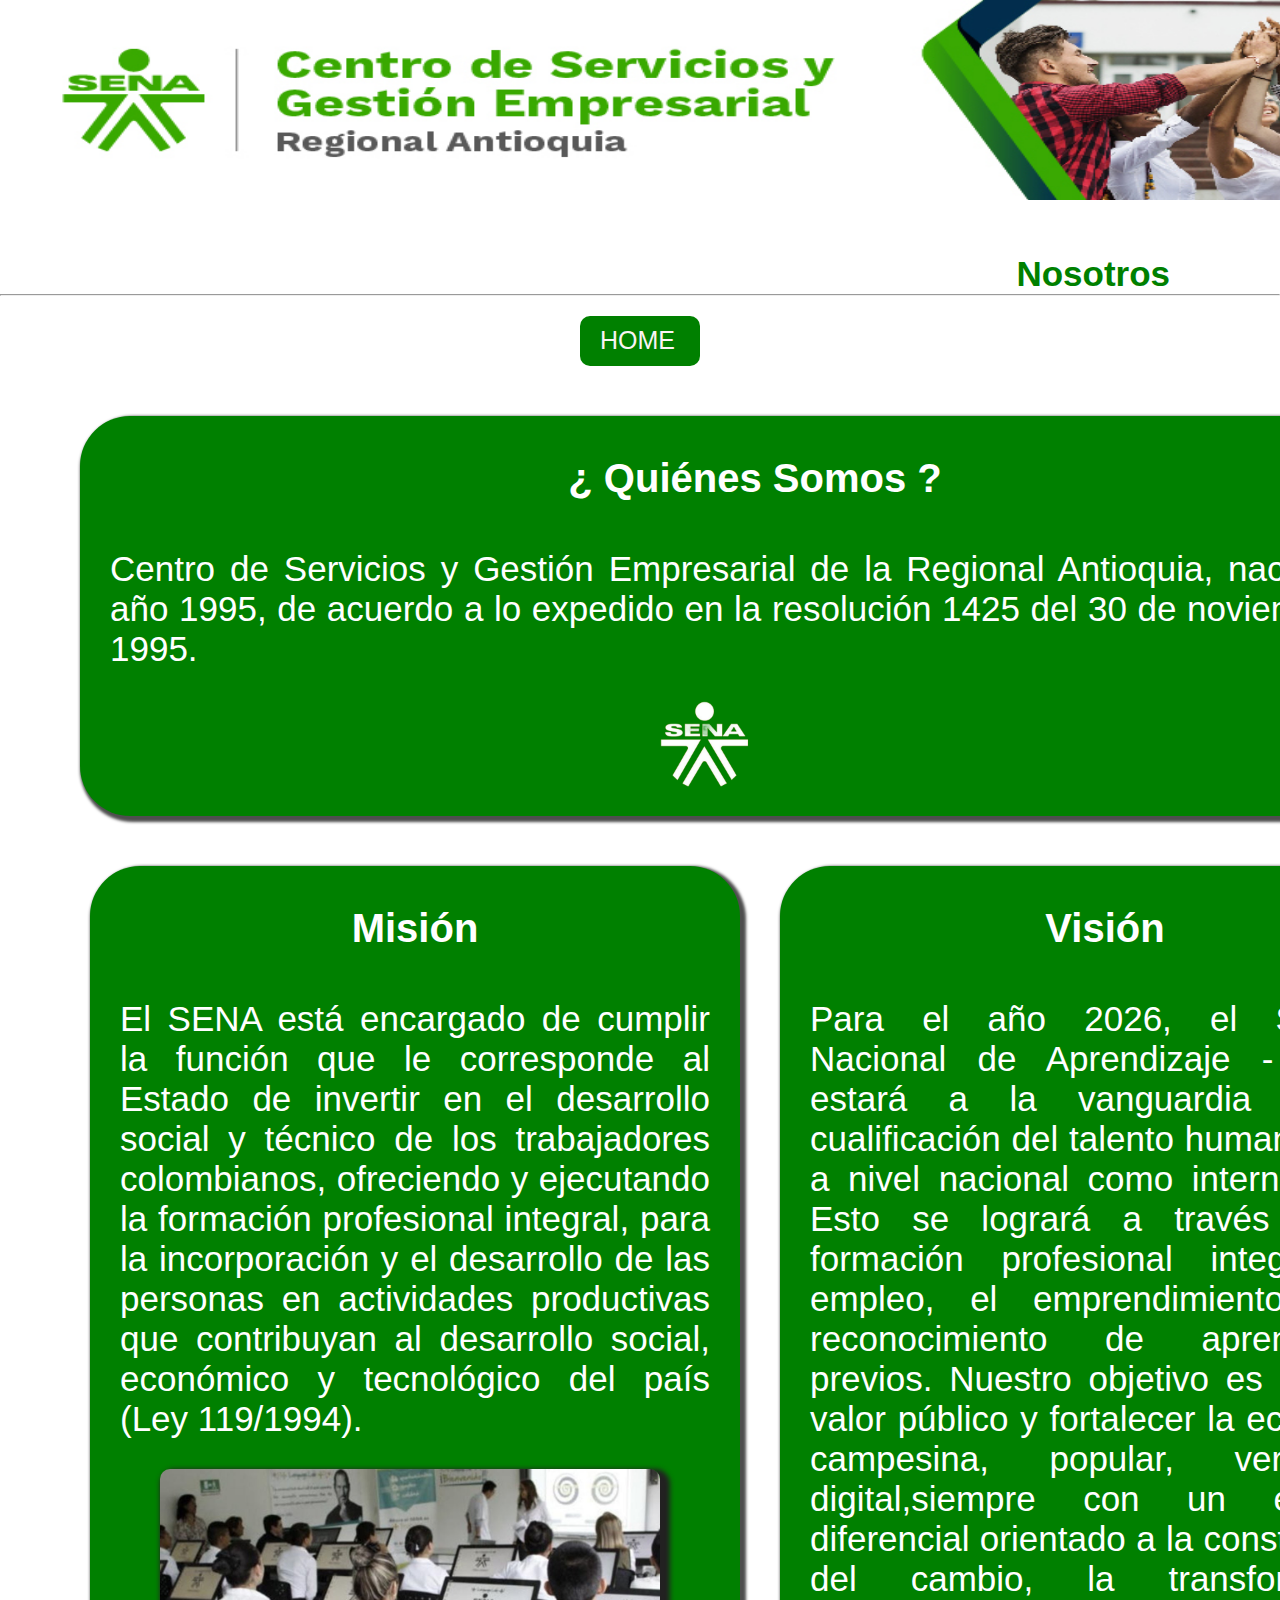
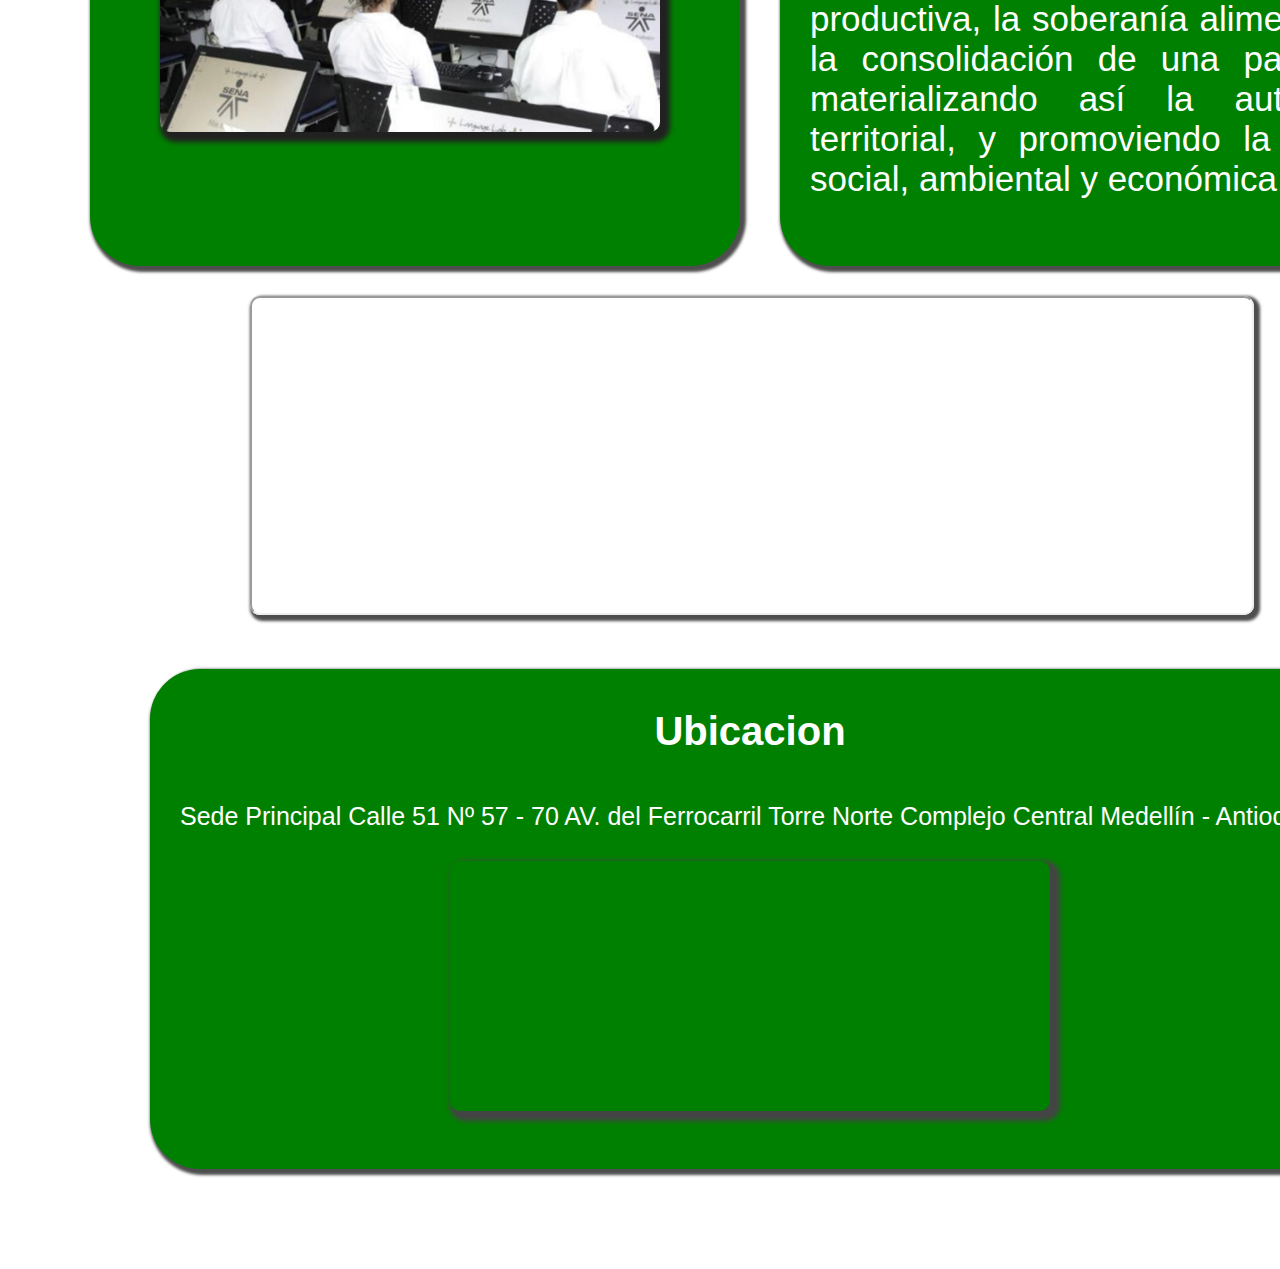
==== commit 93fff093: "summary html y css" ====
--- a/nosotros.html
+++ b/nosotros.html
@@ -7,6 +7,9 @@
     <link rel="stylesheet" href="CSS/stylecesge.css">
 </head>
 <body class="nosotrosbody">
+    <header class="encabezado">
+        <img src="Imagenes/index_006.jpg" alt="">
+    </header>
   <h3 class="nosotros">Nosotros</h3><hr class="raya2">
   <a class="botonmenu" href="index.html" target="_parent"
       title="Regresar al inicio">HOME</a>
--- a/CSS/stylecesge.css
+++ b/CSS/stylecesge.css
@@ -3,6 +3,10 @@
 }
 
 /*  Apertura nosotros para pagina NOSOTROS */
+
+.encabezado img{ width: 1499px;
+    height: 200px;   
+}
 
 .nosotrosbody{background-color:rgb(255, 255, 255);
     position: relative;
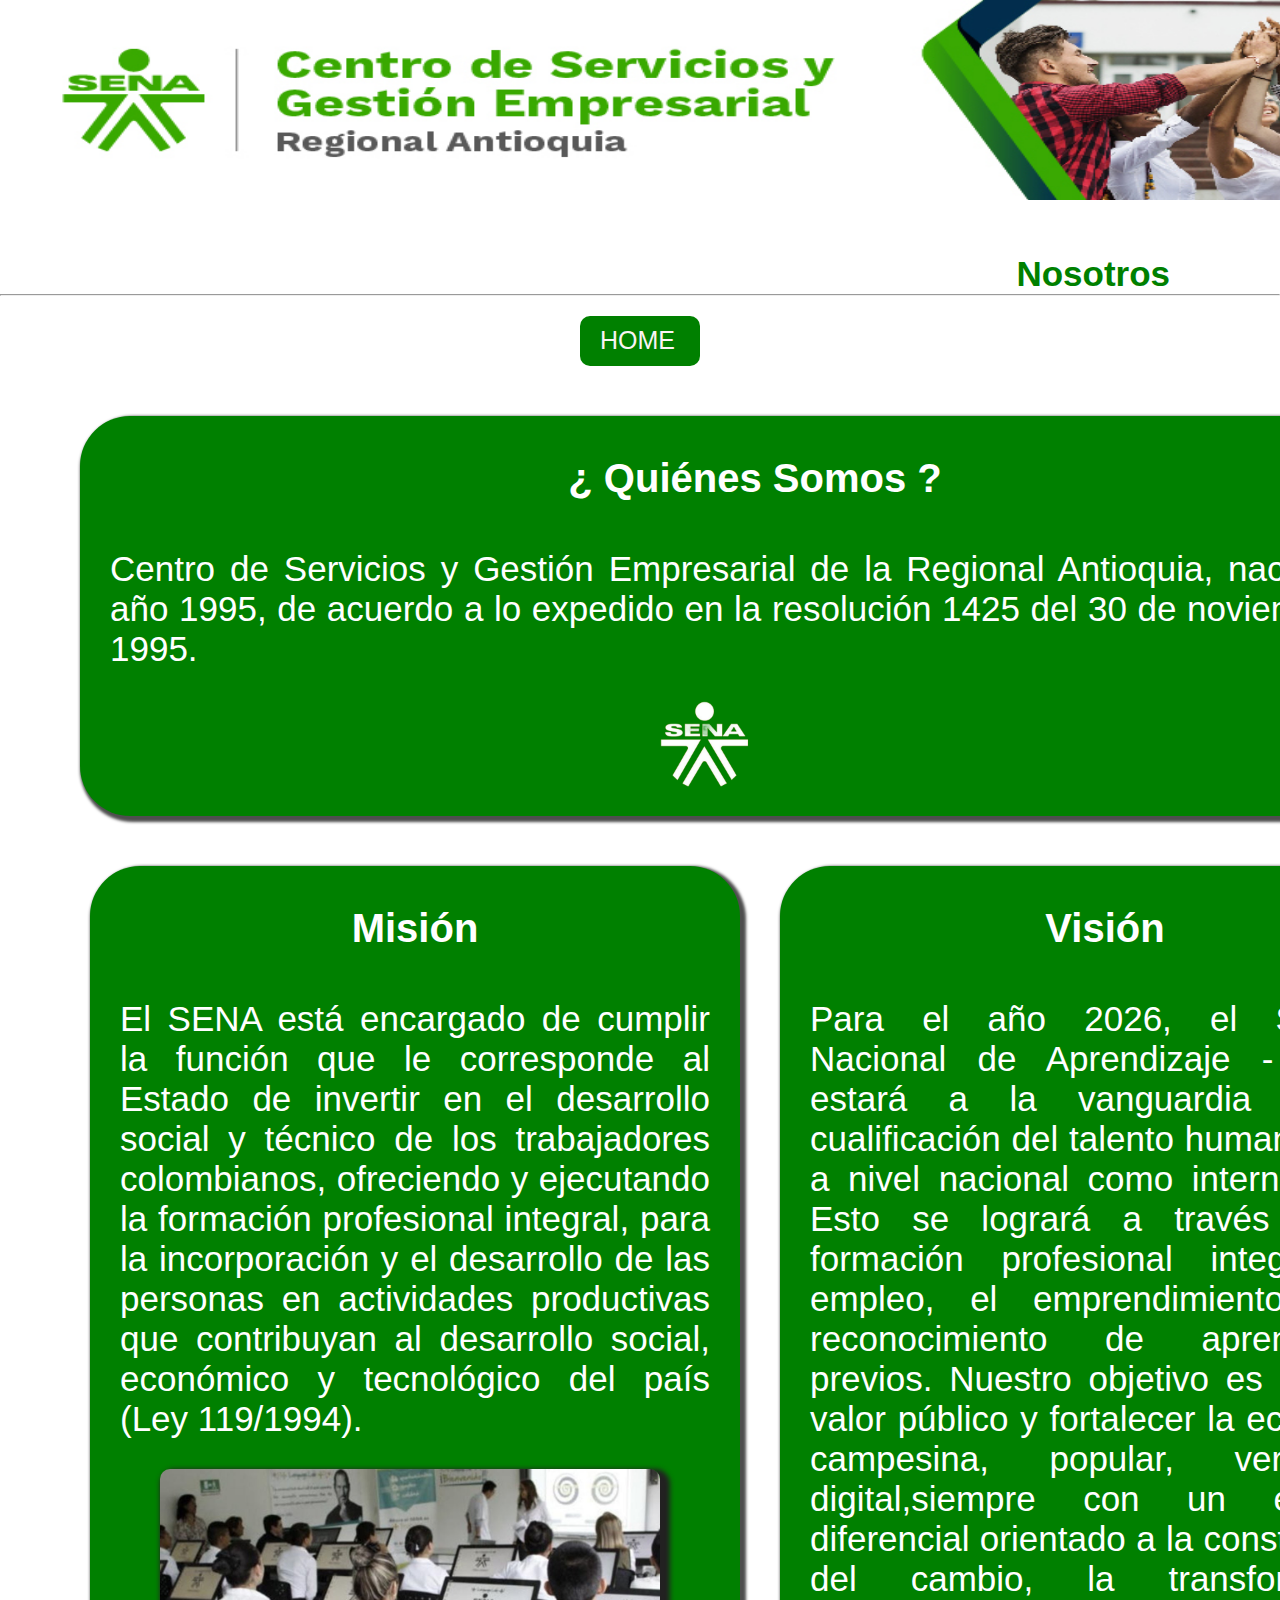
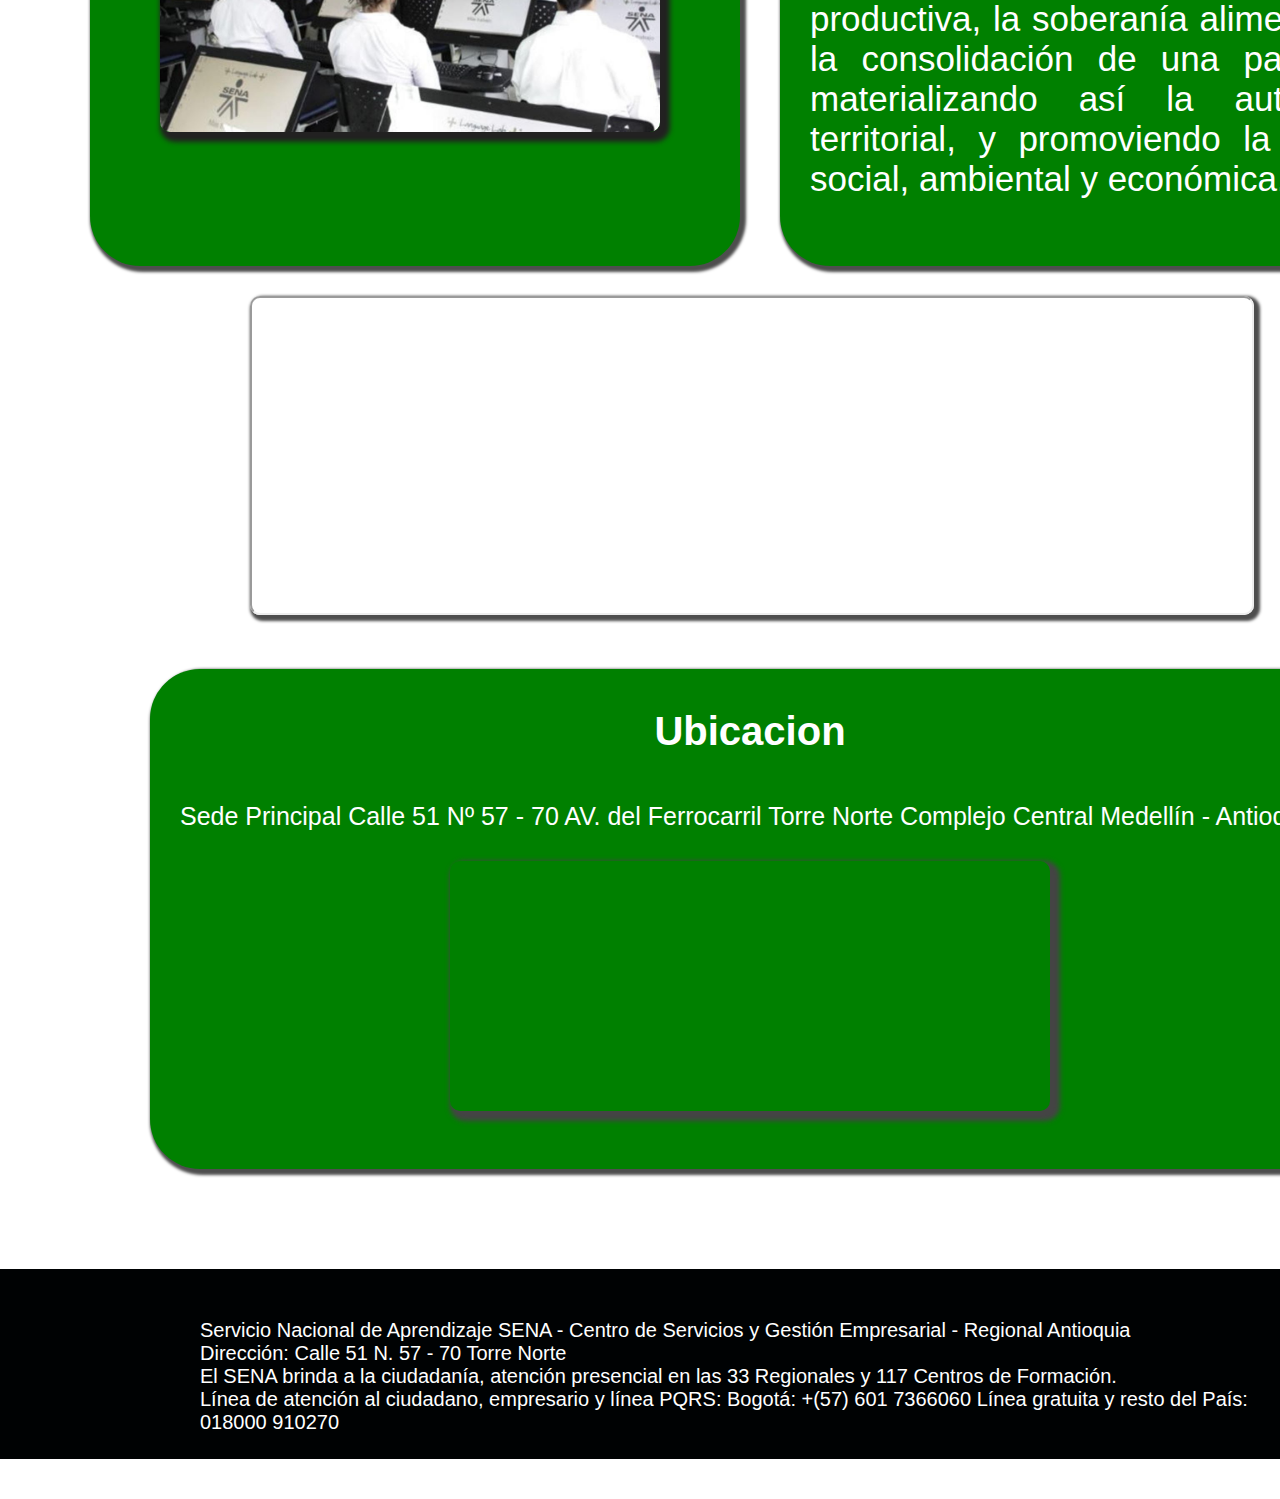
==== commit d1e3fbd2: "agg footer.htm" ====
--- a/nosotros.html
+++ b/nosotros.html
@@ -73,5 +73,13 @@
               loading="lazy"
               referrerpolicy="no-referrer-when-downgrade"></iframe></div>
   </section>
+  <footer>
+    <p class="textFoot">
+        Servicio Nacional de Aprendizaje SENA - Centro de Servicios y Gestión Empresarial - Regional Antioquia <br>
+        Dirección: Calle 51 N. 57 - 70 Torre Norte <br>
+        El SENA brinda a la ciudadanía, atención presencial en las 33 Regionales y 117 Centros de Formación. <br>
+        Línea de atención al ciudadano, empresario y línea PQRS: Bogotá: +(57) 601 7366060 Línea gratuita y resto del País: 018000 910270 <br>
+    </p>
+</footer>
 </body>
 </html>--- a/CSS/stylecesge.css
+++ b/CSS/stylecesge.css
@@ -1,6 +1,203 @@
+
 *{margin: 0;
     padding: 0;
 }
+
+
+/* apertura estilo para index */
+
+.barco{margin-left: 20px;
+
+}
+
+.socialNav{margin-left:200px;
+    position: relative;                        
+}
+
+.ilSocial{width:350px;
+}
+
+.navegadorSocial{margin: 0px 25px;
+}
+
+i:hover{
+    transform: scale(1.2);   
+}
+
+.indexnavsocial{margin-left: 30px;
+}
+
+.pieSocialNav{color: rgb(0, 0, 0);
+              font-family: sans-serif;
+              font-size: 20px;
+              margin-top: 20px;
+              text-align: center;
+
+}
+
+.bodyIndex{background-image: url(2149901782.jpg);
+           background-repeat: no-repeat;
+           background-size: cover;
+}
+
+.bannerindex{width: 100%;
+             height: 250px;
+             background-color: #ffffff;
+             box-shadow: 5px 5px 5px 5px  #474747;
+             display: flex;   
+}
+
+.titulos{margin-top: 80px;
+        position: relative;
+        margin-left: 50px;
+
+}
+
+.title{font-family: sans-serif;
+       color: rgb(0, 0, 0);
+       font-size: 50px;
+}
+
+.Slogan{color: rgb(6, 166, 81);
+       font-size: 35px;
+}
+
+ul{display: flex;
+   list-style: none;
+   justify-content: center;
+   margin-left: -30px;
+   margin-top: 30px;
+      
+}
+
+a{text-decoration: none;
+  font-family: sans-serif;
+  font-size: 25px;
+  color: rgb(255, 255, 255);
+
+}
+
+.liIndex{width:370px;
+   height:50px;
+   border-radius:15px;
+   background-color: #00850b;
+   padding-top:20px;
+   text-align: center;
+   margin-left: 20px;   
+}
+
+.liIndex:hover{
+    transform: scale(1.1);
+    background-color: #c76714;   
+}
+
+.bloque1{position: relative;
+        display: flex;
+
+}
+
+h6{text-align: center;
+    margin: 20px;
+
+}
+
+.novedad1{font-family: sans-serif;
+          font-size: 19px;
+          margin: 30px;
+
+}
+
+.junta{margin-left: 140px;
+       margin-top: 30px;
+       border-radius: 20px;
+}
+
+.contIndex1{margin-top: 60px;
+    background-color:#00850b;
+    color:white;
+    margin-left: 50px;
+    width:680px;
+    height: 850px;
+    font-family: sans-serif;
+    padding-top: 40px;
+    padding-bottom: 40px;
+    font-size: 35px;
+    border-radius: 20px 20px 0px 0px;
+}
+
+.contIndex1:hover{
+    transform: scale(1.0);
+    box-shadow: 0px 15px 37px #545454;  
+}
+
+.bloque2{position: relative;
+         display: flex;
+}
+
+.contIndex{margin-top: 60px;
+           background-color:#00850b;
+           color:white;
+           margin: 50px;
+           height: 510px;
+           font-family: sans-serif;
+           padding-top: 40px;
+           padding-bottom: 40px;
+           font-size: 35px;
+           border-radius: 20px 20px 0px 0px ;
+           display: flex;
+}
+
+.contIndex:hover{
+    transform: scale(1.0);
+    box-shadow: 0px 15px 37px #545454;  
+}
+
+.titleIntro{text-align: center;
+}
+
+.imgpasantias{margin: 15px;
+
+}
+
+.imgpasantias:hover{ transform: scale(1.1);
+    
+}
+
+.titleIntro2{text-align: center;
+            font-family: sans-serif;
+            background-color: #ffffff;
+            color: #00850b;
+}
+
+h5{text-align: center;}
+
+.vocerosMeet{margin-left: 40px;
+
+}
+
+.textIntro{text-align: justify;
+          margin: 30px;
+          font-size: 22px;
+
+}
+
+footer{width: 100%;
+    height: 120px;
+    background-color: #000203;
+    color: white;
+    padding-top: 50px;
+    padding-bottom: 20px;
+    margin-bottom: 40px;
+
+}
+
+.textFoot{font-family: sans-serif;
+    font-size: 20px;
+    margin-left: 200px;
+    
+}
+
+
 
 /*  Apertura nosotros para pagina NOSOTROS */
 
@@ -212,4 +409,141 @@
 
 /* cierre estilo de pagina Nostros */
 
-/* ------------------------------------------------------------------------------- */
+/*apertura estilo para ofertas*/
+
+.ofertasena {
+    font-family: sans-serif;
+    margin: 0;
+    padding: 0;
+    display: flex; 
+    flex-direction: column;
+    min-height: 100vh;
+}
+
+.oferta {
+    background-color: #f0f0f0;
+    padding: 20px;
+    text-align: center;
+}
+
+.senaoferta {
+    display: flex;
+    flex: 1;
+    justify-content: center;
+    align-items: flex-start;
+    padding: 20px;
+}
+
+.ofertas {
+    flex: 1;
+    display: flex;
+    flex-direction: column;
+    gap: 20px;
+}
+
+.seccof {
+    border: 1px solid #ccc;
+    padding: 20px;
+}
+
+.imgofer{
+    max-width: 100%;
+    height: auto;
+    display: block;
+    margin: 10px auto 0;
+}
+
+.mas {
+    display: flex;
+    flex-direction: row;
+    justify-content: center;
+    align-items: center;
+    gap: 20px;
+}
+
+aside {
+    align-content: center;
+    align-items: center;
+    padding: 20px;
+    background-color: #f0f0f0;
+}
+
+aside ul {
+    margin-left: 5px;
+    align-content: center;
+    text-align: center;
+    flex-direction: column;
+    list-style: none;
+    padding: 0;
+}
+
+aside ul a{
+    transition: color 0.3s ease;
+}
+
+aside ul a:hover{
+    color: #0ae01c;
+}
+
+main section p a:hover {
+    color: green;
+}
+
+main p a{
+    font-size: 20px;
+    text-decoration: none;
+    color: #313332;
+}
+
+aside h2{
+    color: #1e9228;
+
+}
+
+aside li a {
+    text-decoration: none;
+    color: #e2f0e3;
+}
+
+aside li{
+    background-color: #474747;
+    margin-top: 2px;
+}
+
+aside li:hover{
+    transform: scale(1.01); 
+    box-shadow: 1px 1px 1px 1px #4e4e4e;
+}
+.video-iframe {
+    border-radius: 15px;
+    box-shadow: 0px 4px 8px rgba(0, 0, 0, 0.1);
+}
+
+.video-iframe:hover {
+    transform: scale(1.02);
+    box-shadow: 0px 15px 37px #545454;
+}
+
+.futerofertas {
+    background-color: #0ae01c;
+    color: #fff; 
+    padding: 20px;
+    text-align: center; 
+}
+
+.footext {
+    font-size: 14px;
+    line-height: 1.5;
+
+}
+
+.toferta{
+    color: #1e9228;
+    transition: color 0.3s ease;
+}
+
+.toferta:hover {
+    color: #0ae01c;
+}
+
+/*cierre estilo ofertas*/
